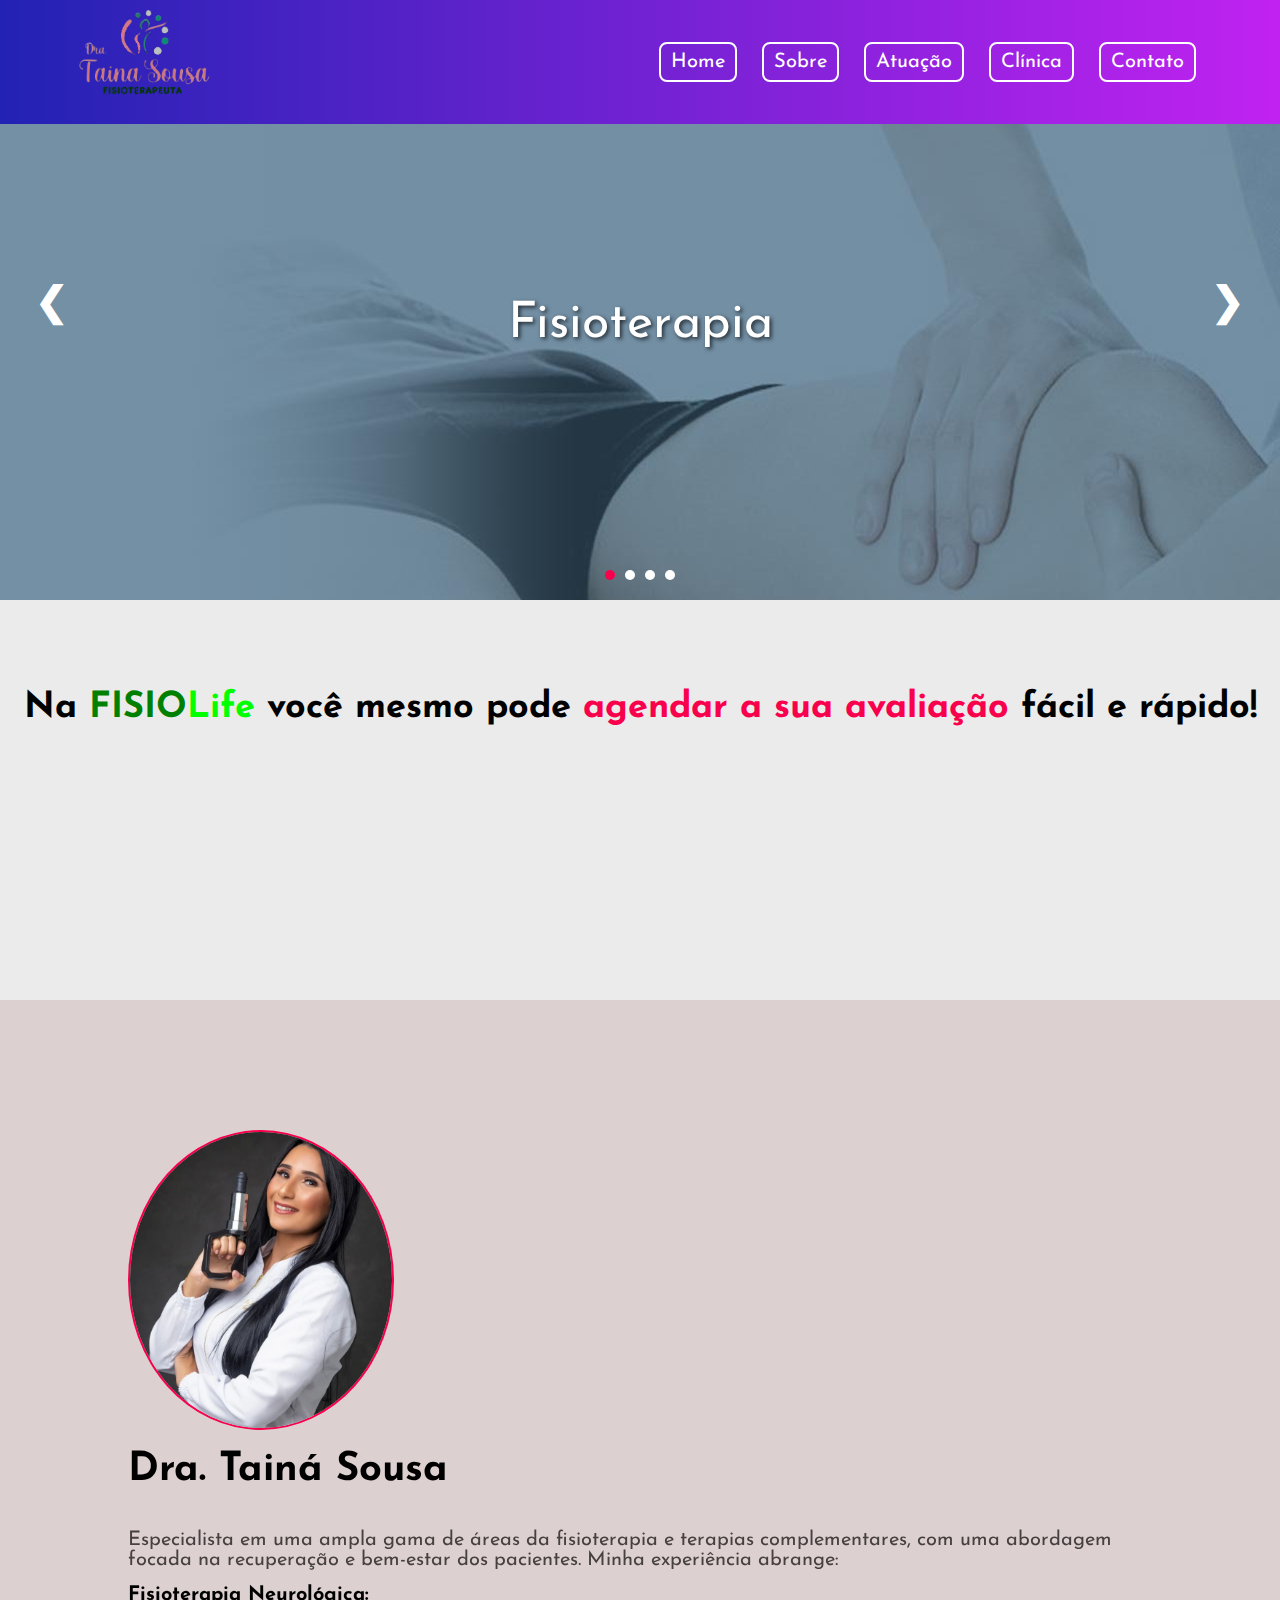
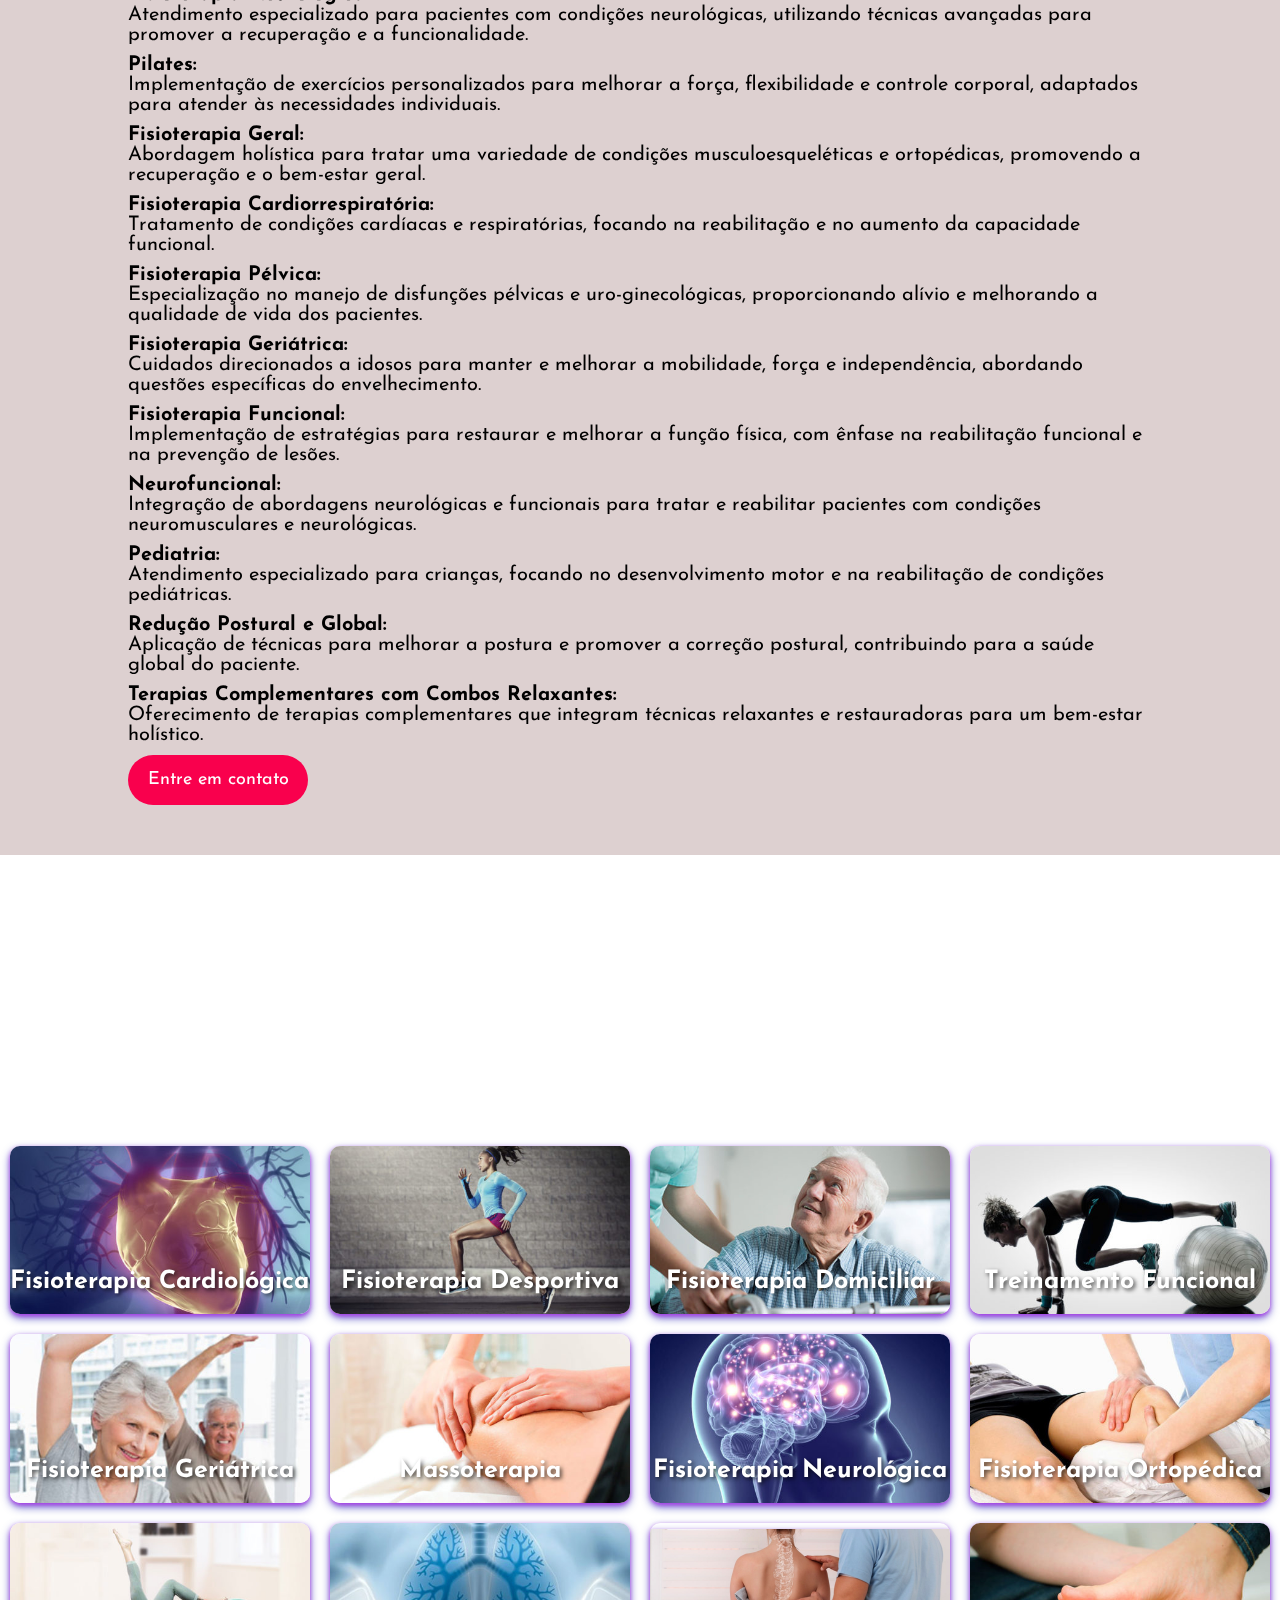
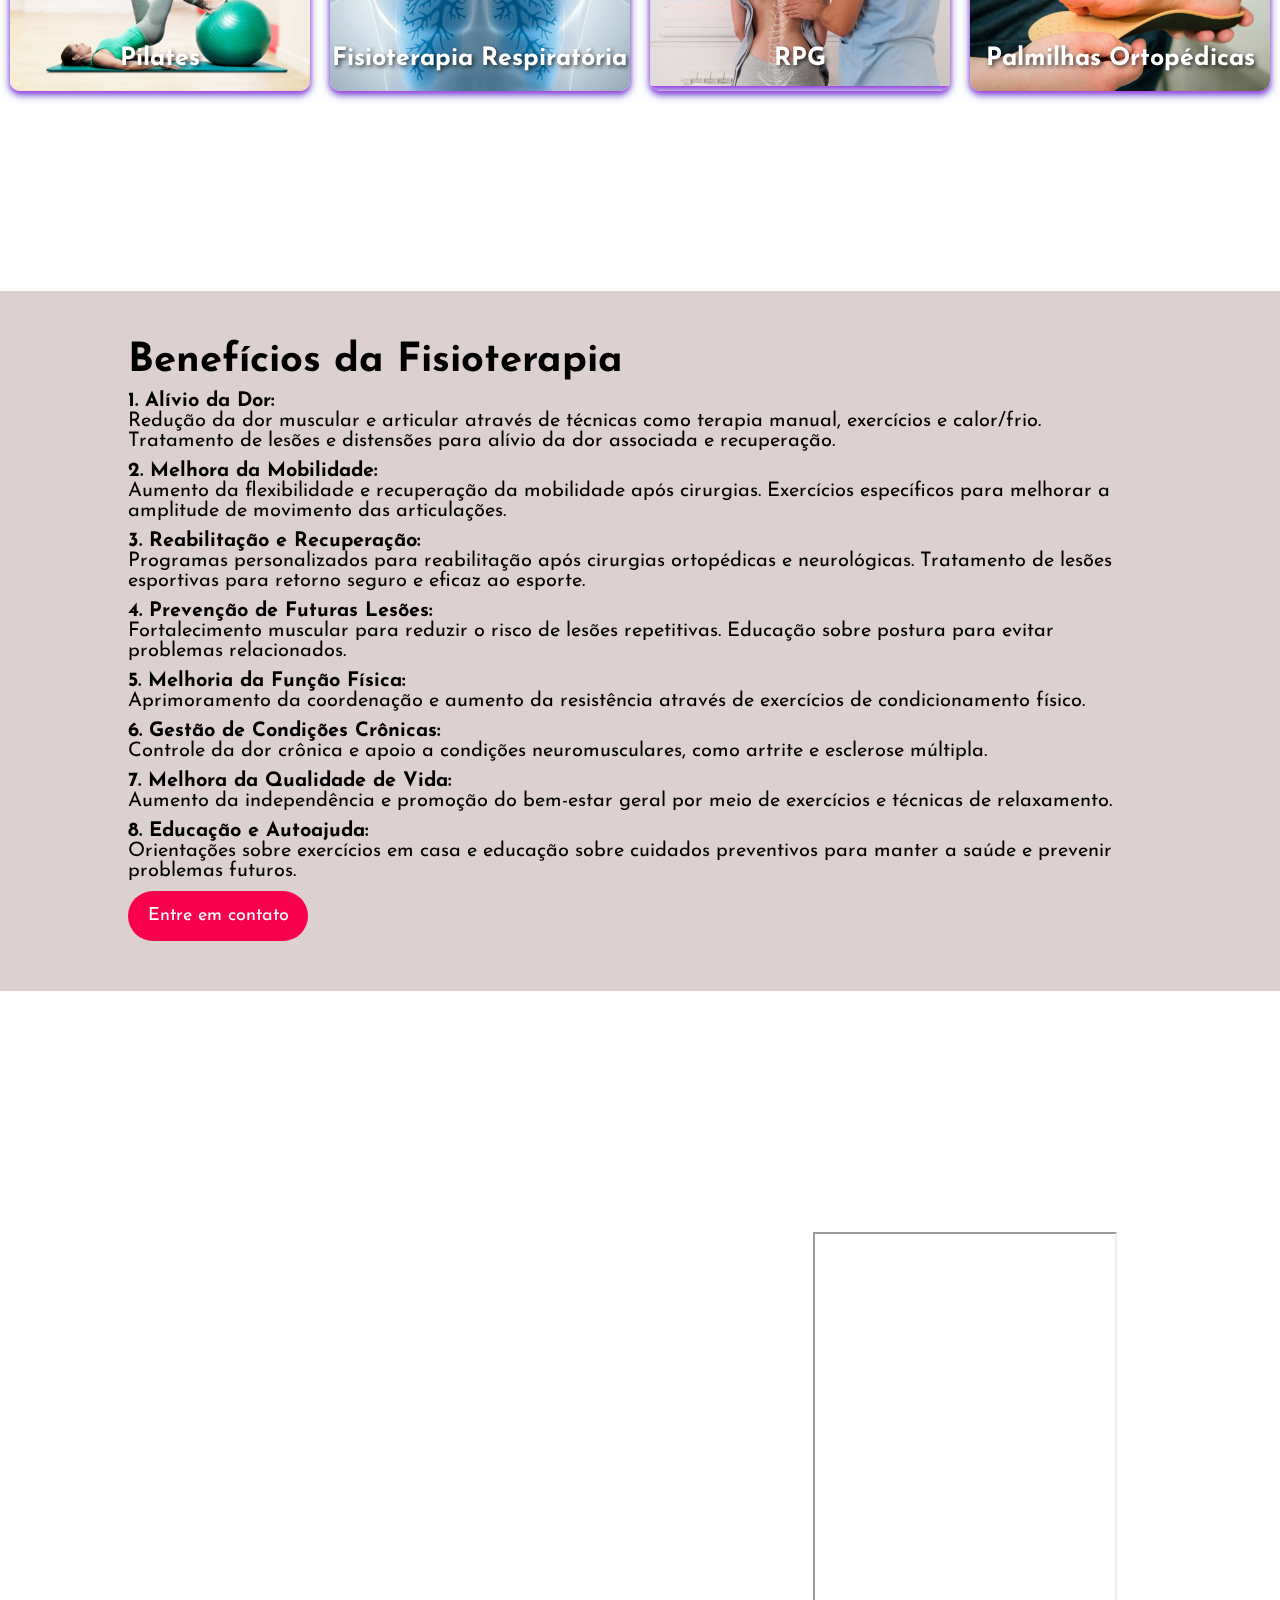
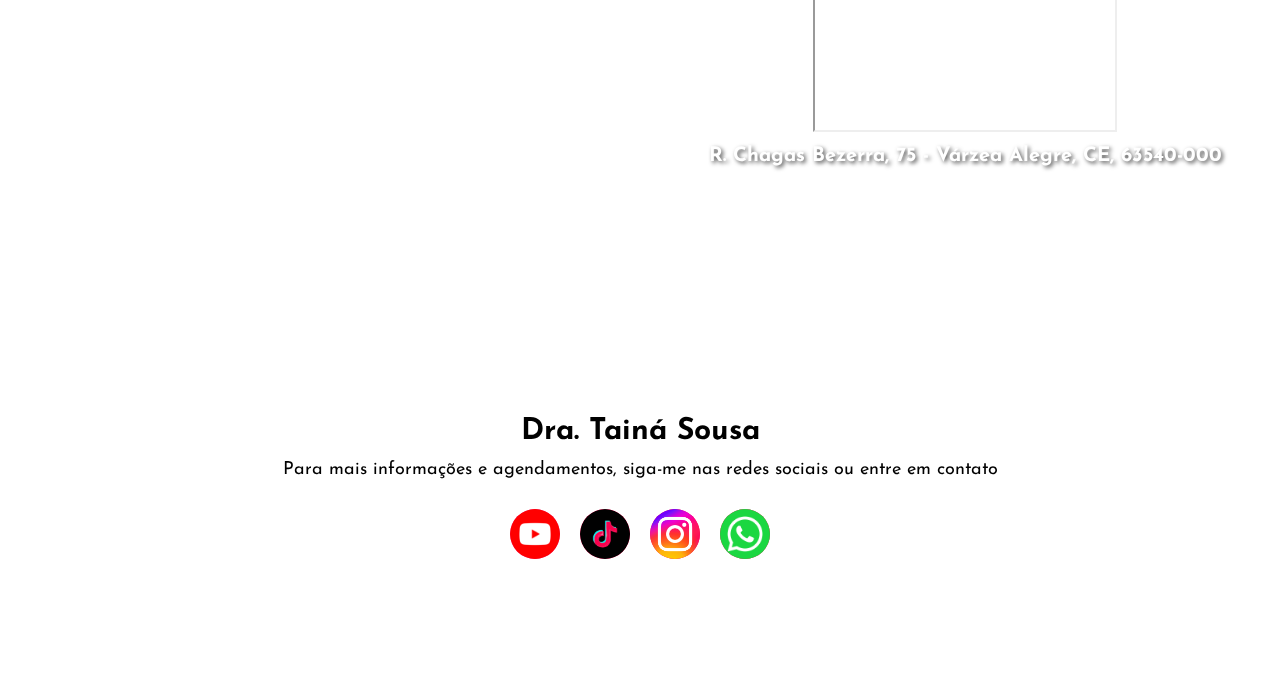
==== index.html @ dc7dc629 "dafefgafga" ====
<!DOCTYPE html>
<html lang="pt-br">
  <head>
    <meta charset="UTF-8" />
    <meta http-equiv="X-UA-Compatible" content="IE=edge" />
    <meta name="viewport" content="width=device-width, initial-scale=1.0" />
    <link rel="stylesheet" href="./styles.css" />
    <link rel="preconnect" href="https://fonts.googleapis.com" />
    <link rel="preconnect" href="https://fonts.gstatic.com" crossorigin />
    <link
      href="https://fonts.googleapis.com/css2?family=Josefin+Sans:ital,wght@0,200;1,200&display=swap"
      rel="stylesheet"
    />
    <link rel="preconnect" href="https://fonts.googleapis.com" />
    <link rel="preconnect" href="https://fonts.gstatic.com" crossorigin />
    <link
      href="https://fonts.googleapis.com/css2?family=Josefin+Sans:ital,wght@0,500;1,500&display=swap"
      rel="stylesheet"
    />
    <title>Dra. Tainá Sousa</title>
  </head>

  <body>
    <div class="caixa-principal" id="home">
      <!-- Menu Lateral -->
      <div class="side-menu" id="side-menu">
        <div class="logo" href="#home">
          <img
            src="./img/Fisioterapia/logo.png"
            alt="Logo foto"
            class="logo-foto"
          />
        </div>

        <a href="#home">Home</a>
        <a href="#sobre">Sobre</a>
        <a href="#projetos">Atuação</a>
        <a href="#clinica">Clínica</a>
        <a href="#fale-comigo">Contato</a>
      </div>
      <span class="openbtn" onclick="toggleMenu()">☰</span>

      <nav>
        <div class="logo" href="#home">
          <img
            src="./img/Fisioterapia/logo.png"
            alt="Logo foto"
            class="logo-foto"
          />
        </div>

        <ul>
          <li><a class="link-menu" href="#home">Home</a></li>
          <li><a class="link-menu" href="#sobre">Sobre</a></li>
          <li><a class="link-menu" href="#projetos">Atuação</a></li>
          <li><a class="link-menu" href="#clinica">Clínica</a></li>
          <li><a class="link-menu" href="#fale-comigo">Contato</a></li>
        </ul>
      </nav>

      <div class="meu-nome">
        <div class="slider">
          <div class="slide">
            <img
              src="./img/Fisioterapia/scrow/fisioterapia.png"
              alt="Minha foto 1"
              class="slide-img"
            />
            <div class="slider-text">Fisioterapia</div>
            <div class="prev" onclick="plusSlides(-1)">&#10094;</div>
            <div class="next" onclick="plusSlides(1)">&#10095;</div>
          </div>
          <div class="slide">
            <img
              src="./img/Fisioterapia/scrow/funciona.png"
              alt="Minha foto 2"
              class="slide-img"
            />
            <div class="slider-text">Treinamento Funcional</div>
            <div class="prev" onclick="plusSlides(-1)">&#10094;</div>
            <div class="next" onclick="plusSlides(1)">&#10095;</div>
          </div>
          <div class="slide">
            <img
              src="./img/Fisioterapia/scrow/pilates-2.png"
              alt="Minha foto 3"
              class="slide-img"
            />
            <div class="slider-text">Pilates</div>
            <div class="prev" onclick="plusSlides(-1)">&#10094;</div>
            <div class="next" onclick="plusSlides(1)">&#10095;</div>
          </div>
          <div class="slide">
            <img
              src="./img/Fisioterapia/scrow/Postural.png"
              alt="Minha foto 4"
              class="slide-img"
            />
            <div class="slider-text">Reeducação Postural Global - RPG</div>
            <div class="prev" onclick="plusSlides(-1)">&#10094;</div>
            <div class="next" onclick="plusSlides(1)">&#10095;</div>
          </div>
        </div>

        <!-- Optional: Add navigation dots -->
        <div class="nav-dots">
          <span class="dot"></span>
          <span class="dot"></span>
          <span class="dot"></span>
          <span class="dot"></span>
        </div>
      </div>
      <div class="agendar">
        <h2>
          Na <span class="fisiolife">FISIO</span
          ><span class="fisiolife-live">Life</span> você mesmo pode
          <a href="#fale-comigo">agendar a sua avaliação</a>
          fácil e rápido!
        </h2>
      </div>
    </div>

    <section id="sobre">
      <img src="./img/perfil.png" alt="Minha foto" />
      <div>
        <h2>Dra. Tainá Sousa</h2>
        <p>
          Especialista em uma ampla gama de áreas da fisioterapia e terapias
          complementares, com uma abordagem focada na recuperação e bem-estar
          dos pacientes. Minha experiência abrange:
        </p>
        <ul>
          <li>
            <strong>Fisioterapia Neurológica:</strong> Atendimento especializado
            para pacientes com condições neurológicas, utilizando técnicas
            avançadas para promover a recuperação e a funcionalidade.
          </li>
          <li>
            <strong>Pilates:</strong> Implementação de exercícios personalizados
            para melhorar a força, flexibilidade e controle corporal, adaptados
            para atender às necessidades individuais.
          </li>
          <li>
            <strong>Fisioterapia Geral:</strong> Abordagem holística para tratar
            uma variedade de condições musculoesqueléticas e ortopédicas,
            promovendo a recuperação e o bem-estar geral.
          </li>
          <li>
            <strong>Fisioterapia Cardiorrespiratória:</strong> Tratamento de
            condições cardíacas e respiratórias, focando na reabilitação e no
            aumento da capacidade funcional.
          </li>
          <li>
            <strong>Fisioterapia Pélvica:</strong> Especialização no manejo de
            disfunções pélvicas e uro-ginecológicas, proporcionando alívio e
            melhorando a qualidade de vida dos pacientes.
          </li>
          <li>
            <strong>Fisioterapia Geriátrica:</strong> Cuidados direcionados a
            idosos para manter e melhorar a mobilidade, força e independência,
            abordando questões específicas do envelhecimento.
          </li>
          <li>
            <strong>Fisioterapia Funcional:</strong> Implementação de
            estratégias para restaurar e melhorar a função física, com ênfase na
            reabilitação funcional e na prevenção de lesões.
          </li>
          <li>
            <strong>Neurofuncional:</strong> Integração de abordagens
            neurológicas e funcionais para tratar e reabilitar pacientes com
            condições neuromusculares e neurológicas.
          </li>
          <li>
            <strong>Pediatria:</strong> Atendimento especializado para crianças,
            focando no desenvolvimento motor e na reabilitação de condições
            pediátricas.
          </li>
          <li>
            <strong>Redução Postural e Global:</strong> Aplicação de técnicas
            para melhorar a postura e promover a correção postural, contribuindo
            para a saúde global do paciente.
          </li>
          <li>
            <strong>Terapias Complementares com Combos Relaxantes:</strong>
            Oferecimento de terapias complementares que integram técnicas
            relaxantes e restauradoras para um bem-estar holístico.
          </li>
        </ul>
        <a href="https://www.linkedin.com/in/francilino-neto" target="_blank">
          <button>Entre em contato</button>
        </a>
      </div>
    </section>

    <div class="projetos" id="projetos">
      <div class="fundo">
        <img src="./img/Fisioterapia/capa-pilates.png" alt="caps" />
      </div>
      <h2>ÁREAS DE ATUAÇÃO</h2>

      <div class="cards-projetos">
        <div class="cards">
          <a href="./public/projeto1/index.html"
            ><h5>Fisioterapia Cardiológica</h5></a
          >
          <a href="./public/projeto1/index.html"
            ><img src="./img/Fisioterapia/1.png" alt="Projeto Bac Bo"
          /></a>
        </div>
        <div class="cards">
          <a href="./public/projeto2/index.html"
            ><h5>Fisioterapia Desportiva</h5></a
          >
          <a href="./public/projeto2/index.html"
            ><img src="./img/Fisioterapia/2.png" alt="Projeto Bac Bo"
          /></a>
        </div>
        <div class="cards">
          <a href="./public/projeto3/index.html"
            ><h5>Fisioterapia Domiciliar</h5>
            <img src="./img/Fisioterapia/3.png" alt="Projeto Bac Bo"
          /></a>
        </div>
        <div class="cards">
          <a href="./public/projeto4/index.html"
            ><h5>Treinamento Funcional</h5>
            <img src="./img/Fisioterapia/4.png" alt="Projeto Bac Bo"
          /></a>
        </div>
        <div class="cards">
          <a href="./public/projeto5/index.html"
            ><h5>Fisioterapia Geriátrica</h5>
            <img src="./img/Fisioterapia/5.png" alt="Projeto Bac Bo"
          /></a>
        </div>
        <div class="cards">
          <a href="./public/projeto6/index.html"
            ><h5>Massoterapia</h5>
            <img src="./img/Fisioterapia/6.png" alt="Projeto Bac Bo"
          /></a>
        </div>
        <div class="cards">
          <a href="./public/projeto7/index.html"
            ><h5>Fisioterapia Neurológica</h5>
            <img src="./img/Fisioterapia/7.png" alt="Projeto Bac Bo"
          /></a>
        </div>
        <div class="cards">
          <a href="./public/projeto8/index.html"
            ><h5>Fisioterapia Ortopédica</h5>
            <img src="./img/Fisioterapia/8.png" alt="Projeto Bac Bo"
          /></a>
        </div>
        <div class="cards">
          <a href="./public/projeto9/index.html"
            ><h5>Pilates</h5>
            <img src="./img/Fisioterapia/9.png" alt="Projeto Bac Bo"
          /></a>
        </div>
        <div class="cards">
          <a href="./public/projeto10/index.html"
            ><h5>Fisioterapia Respiratória</h5>
            <img src="./img/Fisioterapia/10.png" alt="Projeto Bac Bo"
          /></a>
        </div>
        <div class="cards">
          <a href="./public/projeto11/index.html"
            ><h5>RPG</h5>
            <img src="./img/Fisioterapia/11.png" alt="Projeto Bac Bo"
          /></a>
        </div>
        <div class="cards">
          <a href="./public/projeto12/index.html"
            ><h5>Palmilhas Ortopédicas</h5>
            <img src="./img/Fisioterapia/12.png" alt="Projeto Bac Bo"
          /></a>
        </div>
      </div>
      <div class="cards-projetos"></div>
    </div>

    <section id="sobre">
      <div>
        <h2>Benefícios da Fisioterapia</h2>
        <ul>
          <li>
            <strong>1. Alívio da Dor:</strong> Redução da dor muscular e
            articular através de técnicas como terapia manual, exercícios e
            calor/frio. Tratamento de lesões e distensões para alívio da dor
            associada e recuperação.
          </li>
          <li>
            <strong>2. Melhora da Mobilidade:</strong> Aumento da flexibilidade
            e recuperação da mobilidade após cirurgias. Exercícios específicos
            para melhorar a amplitude de movimento das articulações.
          </li>
          <li>
            <strong>3. Reabilitação e Recuperação:</strong> Programas
            personalizados para reabilitação após cirurgias ortopédicas e
            neurológicas. Tratamento de lesões esportivas para retorno seguro e
            eficaz ao esporte.
          </li>
          <li>
            <strong>4. Prevenção de Futuras Lesões:</strong> Fortalecimento
            muscular para reduzir o risco de lesões repetitivas. Educação sobre
            postura para evitar problemas relacionados.
          </li>
          <li>
            <strong>5. Melhoria da Função Física:</strong> Aprimoramento da
            coordenação e aumento da resistência através de exercícios de
            condicionamento físico.
          </li>
          <li>
            <strong>6. Gestão de Condições Crônicas:</strong> Controle da dor
            crônica e apoio a condições neuromusculares, como artrite e
            esclerose múltipla.
          </li>
          <li>
            <strong>7. Melhora da Qualidade de Vida:</strong> Aumento da
            independência e promoção do bem-estar geral por meio de exercícios e
            técnicas de relaxamento.
          </li>
          <li>
            <strong>8. Educação e Autoajuda:</strong> Orientações sobre
            exercícios em casa e educação sobre cuidados preventivos para manter
            a saúde e prevenir problemas futuros.
          </li>
        </ul>
        <a
          href="https://api.whatsapp.com/send/?phone=%2B558897015525&text&type=phone_number&app_absent=0"
          target="_blank"
        >
          <button>Entre em contato</button>
        </a>
      </div>
    </section>

    <div class="projetos" id="clinica">
      <div class="fundo">
        <img src="./img/Fisioterapia/capa-pilates.png" alt="caps" />
      </div>
      <h2>CONHEÇA NOSSA CLÍNICA</h2>

      <div class="video-clinica">
        <!-- Aqui está o código para incorporar o vídeo do YouTube -->
        <div class="video">
          <iframe
            src="https://www.youtube.com/embed/IU50Let_0aQ"
            title="Vídeo do YouTube"
            allow="accelerometer; autoplay; clipboard-write; encrypted-media; gyroscope; picture-in-picture"
            allowfullscreen
          ></iframe>
        </div>

        <!-- Aqui está o código para incorporar o MapBox -->
        <div class="map">
          <iframe
            src="https://www.google.com/maps/embed?pb=!1m18!1m12!1m3!1d3961.820586284855!2d-39.29602032409478!3d-6.791673566424104!2m3!1f0!2f0!3f0!3m2!1i1024!2i768!4f13.1!3m3!1m2!1s0x7a3b49dc5597b9f%3A0x62aee1d06b13b2bb!2sR.%20Chagas%20Bezerra%2C%2075%20-%20V%C3%A1rzea%20Alegre%2C%20CE%2C%2063540-000!5e0!3m2!1spt-BR!2sbr!4v1723305039565!5m2!1spt-BR!2sbr"
            allowfullscreen=""
            loading="lazy"
            referrerpolicy="no-referrer-when-downgrade"
          ></iframe>
          <a href="https://maps.app.goo.gl/seSGHQyEJdbw6qQJ6" target="_blank">
            <h2>R. Chagas Bezerra, 75 - Várzea Alegre, CE, 63540-000</h2>
          </a>
        </div>
      </div>
    </div>

    <footer id="fale-comigo">
      <h5>Dra. Tainá Sousa</h5>
      <p>
        Para mais informações e agendamentos, siga-me nas redes sociais ou entre
        em contato
      </p>

      <div class="social">
        <a href="https://www.youtube.com/@Dra.Tain%C3%A1Sousa" target="_blank"
          ><img src="./img/you.png" alt="LinkedIn"
        /></a>
        <a href="" target="_blank"
          ><img src="./img/tick.png" alt="Telegram"
        /></a>
        <a href="https://www.instagram.com/dra_tai_sousa_costa" target="_blank"
          ><img src="./img/insta.png" alt="GitHub"
        /></a>
        <a
          href="https://api.whatsapp.com/send/?phone=%2B558897015525&text&type=phone_number&app_absent=0"
          target="_blank"
          ><img src="./img/wha.png" alt="WhatsApp"
        /></a>
      </div>
    </footer>
    <script>
      let slideIndex = 0;
      const slideInterval = 3000;

      function showSlides() {
        let slides = document.querySelectorAll(".slide");
        let dots = document.querySelectorAll(".dot");

        slides.forEach((slide, index) => {
          slide.classList.remove("active");
          if (index === slideIndex) {
            slide.classList.add("active");
          }
        });

        dots.forEach((dot, index) => {
          dot.className = dot.className.replace(" active", "");
          if (index === slideIndex) {
            dot.className += " active";
          }
        });
      }

      function plusSlides(n) {
        slideIndex += n;
        if (slideIndex >= document.querySelectorAll(".slide").length) {
          slideIndex = 0;
        }
        if (slideIndex < 0) {
          slideIndex = document.querySelectorAll(".slide").length - 1;
        }
        showSlides();
      }

      function currentSlide(n) {
        slideIndex = n;
        showSlides();
      }

      function startSlideShow() {
        showSlides();
        setInterval(() => {
          slideIndex++;
          if (slideIndex >= document.querySelectorAll(".slide").length) {
            slideIndex = 0;
          }
          showSlides();
        }, slideInterval);
      }

      document.addEventListener("DOMContentLoaded", () => {
        startSlideShow();

        document
          .querySelector(".prev")
          .addEventListener("click", () => plusSlides(-1));
        document
          .querySelector(".next")
          .addEventListener("click", () => plusSlides(1));

        const dots = document.querySelectorAll(".dot");
        dots.forEach((dot, index) => {
          dot.addEventListener("click", () => currentSlide(index));
        });
      });
      document.addEventListener("DOMContentLoaded", () => {
        const links = document.querySelectorAll("nav .link-menu");

        links.forEach((link) => {
          link.addEventListener("click", () => {
            links.forEach((l) => l.classList.remove("active"));

            link.classList.add("active");
          });
        });
      });
      function toggleMenu() {
        const sideMenu = document.getElementById("side-menu");
        const menuButton = document.querySelector(".openbtn");

        // Toggle menu visibility by adding/removing the 'hidden' class
        if (sideMenu.classList.contains("hidden")) {
          sideMenu.classList.remove("hidden");
          menuButton.textContent = "✖"; // Update button text to "close"
        } else {
          sideMenu.classList.add("hidden");
          menuButton.textContent = "☰"; // Update button text to "menu"
        }
      }

      function closeMenu() {
        const sideMenu = document.getElementById("side-menu");
        const menuButton = document.querySelector(".openbtn");

        if (!sideMenu.classList.contains("hidden")) {
          sideMenu.classList.add("hidden");
          menuButton.textContent = "☰"; // Update button text to "menu"
        }
      }

      document.addEventListener("DOMContentLoaded", () => {
        // Adiciona o ouvinte de clique para os links do menu lateral
        const menuLinks = document.querySelectorAll(".menu-link");
        menuLinks.forEach((link) => {
          link.addEventListener("click", () => {
            closeMenu();
          });
        });

        const menuLinks1 = document.querySelectorAll(".side-menu");
        menuLinks1.forEach((link) => {
          link.addEventListener("click", () => {
            closeMenu();
          });
        });

        // Adiciona ouvintes de clique para outros elementos (se necessário)
        document
          .querySelector(".prev")
          .addEventListener("click", () => plusSlides(-1));
        document
          .querySelector(".next")
          .addEventListener("click", () => plusSlides(1));

        const dots = document.querySelectorAll(".dot");
        dots.forEach((dot, index) => {
          dot.addEventListener("click", () => currentSlide(index));
        });
        // Fecha o menu se clicar fora do menu lateral
        document.addEventListener("click", (event) => {
          const sideMenu = document.getElementById("side-menu");
          const menuButton = document.querySelector(".openbtn");

          if (
            !sideMenu.contains(event.target) &&
            !menuButton.contains(event.target) &&
            !sideMenu.classList.contains("hidden")
          ) {
            closeMenu();
          }
        });
      });
    </script>
  </body>
</html>
---- styles.css ----
* {
  margin: 0;
  padding: 0;
  box-sizing: border-box;
  font-family: "Josefin Sans", sans-serif;
}

.caixa-principal {
  height: 100vh;
  width: 100%;
  background-size: 30%;
  background-position: right 100px bottom 100px;
  background-repeat: no-repeat;
  background-color: #ebebeb;
  z-index: 1;
}

/* Estilo do Menu Lateral */
.side-menu {
  height: 100%;
  width: 250px; /* Largura do menu lateral */
  position: fixed;
  top: 0;
  left: -250px; /* Inicialmente escondido à esquerda */
  background-color: #333;
  overflow-x: hidden;
  transition: 0.3s; /* Transição suave */
  padding-top: 60px;
  z-index: 1000; /* Para garantir que o menu fique sobre outros elementos */
}

.side-menu a {
  padding: 8px 8px 8px 32px;
  text-decoration: none;
  font-size: 25px;
  color: #818181;
  display: block;
  transition: 0.3s;
}

.side-menu a:hover {
  color: #f1f1f1;
}

.side-menu .closebtn {
  position: absolute;
  top: 0;
  right: 25px;
  font-size: 36px;
  margin-left: 50px;
}

.openbtn {
  font-size: 20px;
  cursor: pointer;
  position: fixed;
  top: 10px;
  left: 10px;
  z-index: 1000;
  display: none; /* Oculto por padrão */
}

nav {
  position: fixed;
  display: flex;
  top: 0;
  left: 0;
  align-items: center;
  justify-content: space-between;
  width: 100%;
  background: linear-gradient(to right, #2222b4, #c122f1);
  padding: 0.01% 5%;
  z-index: 1000;
}

.logo img {
  height: 100px;
  margin-right: 20px;
  margin-bottom: 20px;
}

.minha-foto {
  display: none;
}

li {
  list-style: none;
  display: inline-block;
  font-size: 20px;
  margin-right: 20px;
  cursor: pointer;
}

.link-menu {
  text-decoration: none;
  color: #ffffff;
  border: 2px solid;
  padding: 3px 10px;
  border-radius: 8px;
  display: inline-block;
  line-height: 1.5;
  text-align: center;
}

li {
  display: inline;
  margin-right: 20px;
}

li:hover .link-menu,
.link-menu:hover {
  color: #00f929;
  border-color: #f9004d;
}

/* Contêiner principal */
.meu-nome {
  position: relative;
  width: 100%;
  max-width: 100%;
  overflow: hidden;
  height: 500px;
  display: flex;
  align-items: center;
  justify-content: center;
  margin-top: 100px;
}

/* Contêiner do slider */
.slider {
  position: relative;
  width: 100%;
  height: 100%;
  display: flex;
  transition: opacity 1s ease-in-out;
}

/* Slide individual */
.slide {
  position: absolute;
  width: 100%;
  height: 100%;
  opacity: 0;
  transition: opacity 1s ease-in-out;
  align-items: center;
  justify-content: center;
}

/* Slide ativo */
.slide.active {
  opacity: 1;
}

/* Texto sobreposto */
.slider-text {
  position: absolute;
  bottom: 50%;
  left: 50%;
  transform: translateX(-50%);
  color: white;
  font-size: 50px;
  text-shadow: 2px 2px 4px rgba(0, 0, 0, 0.7);
  z-index: 10;
  text-align: center;
}

/* Setas de navegação */
.prev,
.next {
  position: absolute;
  bottom: 50%;
  width: auto;
  padding: 25px;
  color: white;
  font-weight: bold;
  font-size: 40px;
  border-radius: 0 3px 3px 0;
  cursor: pointer;
  user-select: none;
  text-align: center;

  z-index: 3;
}

.prev {
  left: 10px;
}

.next {
  right: 10px;
}

/* Dots de navegação */
.nav-dots {
  position: absolute;
  bottom: 20px;
  left: 50%;
  transform: translateX(-50%);
  display: flex;
  gap: 10px;
}

.dot {
  background-color: #ffffff;
  border-radius: 50%;
  height: 10px;
  width: 10px;
  cursor: pointer;
  transition: background-color 0.3s ease;
}

.dot.active {
  background-color: #f9004d;
}

.agendar {
  text-align: center;
  margin-top: 10vh;
}

.agendar h2 {
  font-family: "Josefin Sans", sans-serif;
  font-weight: 700;
  color: #000000;
  font-size: 36px;
  margin: 0;
}

.agendar h2 span {
  display: inline;
}

.agendar h2 .fisiolife {
  color: #008000;
}

.agendar h2 .fisiolife-live {
  color: #00ff00;
}

.agendar h2 a {
  color: #f9004d;
  text-decoration: none;
  font-weight: bold;
}

.agendar h2 a:hover {
  text-decoration: underline;
}

section {
  display: flex;
  align-items: center;
  padding: 50px 10%;
  background-color: #ddd0d0;
  flex-wrap: wrap;
}

section img {
  height: 300px;
  border-radius: 50%;
  border: 2px solid #f9004d;
  margin-right: 40px;
  margin-bottom: 20px;
  margin-top: 80px;
}
section#sobre p {
  margin-bottom: 15px;
}

section#sobre ul {
  margin-bottom: 10px;
}

section#sobre ul li {
  margin-bottom: 10px;
}
section#sobre ul li strong {
  display: block;
  margin-top: 10px;
  font-weight: bold;
}

section div h2 {
  color: #000000;
  font-size: 40px;
}

section div p {
  color: #474041;
  font-size: 20px;
  margin-top: 40px;
  margin-bottom: 60px;
}

section div button {
  color: #ffffff;
  background-color: #f9004d;
  height: 50px;
  width: 180px;
  font-size: 18px;
  border: none;
  border-radius: 26px;
}

section div button:hover {
  color: #000;
  border: 3px solid #f9004d;
  transition: 0.5s;
}

/*********************************/
.projetos {
  padding-top: 50px;
  padding-bottom: 100px;
  position: relative;
  text-align: center; /* Centraliza o texto e os elementos dentro da seção projetos */
}

.fundo {
  position: fixed;
  top: 0;
  left: 0;
  width: 100%;
  height: 100%;
  z-index: -1;
}

.fundo img {
  width: 100%;
  height: 100%;
  object-fit: cover;
}

.projetos h2 {
  font-size: 50px;
  color: #ffffff;
  margin-bottom: 50px;
  margin-top: 90px;
}

/* Estilo para o contêiner dos cartões */
.cards-projetos {
  display: grid;
  grid-template-columns: repeat(4, 1fr);
  gap: 20px 1px;
  justify-items: center;
  margin-top: 100px;
}

/* Estilo para cada cartão */
.cards {
  width: 100%;
  max-width: 300px;

  position: relative;
  border-radius: 10px;
  overflow: hidden;
  display: flex;
  align-items: center;
  justify-content: center;
  box-shadow: 0 2px 4px rgba(193, 34, 241, 0.7),
    0 4px 8px rgba(34, 34, 180, 0.7);
  background-color: #fff;
}

/* Contêiner da imagem dentro do cartão */
.cards a img {
  width: 100%;
  height: 100%;
  object-fit: contain; /* Ajusta a imagem para se ajustar dentro do contêiner */
  display: block;
  box-shadow: 0 2px 4px rgba(193, 34, 241, 0.7),
    0 4px 8px rgba(34, 34, 180, 0.7);
}

/* Estilo para o texto sobre a imagem */
.cards h5 {
  position: absolute;
  width: 100%;
  bottom: 20px;
  left: 50%;
  transform: translateX(-50%);
  color: #ffffff;
  font-size: 25px;
  margin: 0;
  text-shadow: 2px 2px 4px rgba(0, 0, 0, 0.7);
  align-items: center;
  justify-content: center;
  z-index: 1;
}
/************************************* */

.video-clinica {
  display: flex;
  gap: 20px; /* Espaçamento entre o vídeo e o mapa */
  align-items: flex-start; /* Alinha o vídeo e o mapa no topo */
}
.video iframe {
  width: 90%; /* Faz o iframe ocupar toda a largura do contêiner */
  height: 500px; /* Faz o iframe ocupar toda a altura do contêiner */
  border: 0; /* Remove a borda do iframe */
}
.video,
.map {
  flex: 1; /* Faz o vídeo e o mapa ocuparem a mesma largura */
}
.map h2 {
  margin-top: 10px;
  font-size: 20px;
  text-shadow: 2px 2px 4px rgba(0, 0, 0, 0.7);
}
.map a {
  text-decoration: none; /* Remove o sublinhado do link */
  color: #000; /* Define a cor padrão do texto do link */
  display: block; /* Garante que o link ocupe a largura do elemento pai */
  transition: color 0.3s; /* Adiciona uma transição suave na cor */
}

.map a:hover {
  color: #007bff; /* Cor do texto quando o mouse passa sobre o link */
}

iframe {
  max-width: 100%; /* Garante que o iframe não exceda a largura do contêiner */
  height: 500px; /* Ajusta a altura do iframe para manter a proporção */
}

/************************************* */
footer {
  background-color: #ffffff;
  padding-top: 100px;
  padding-bottom: 120px;
  display: flex;
  flex-direction: column;
  align-items: center;
  justify-content: center;
}

footer h5 {
  color: #000;
  font-size: 30px;
}

footer p {
  color: #000;
  font-size: 18px;
  margin-top: 14px;
  margin-bottom: 30px;
}

.social {
  display: flex;
  gap: 20px;
}

.social img {
  height: 50px;
  border-radius: 50%;
}

.social a {
  background-color: #f9004d;
  padding: 15px;
  display: flex;
  border-radius: 50%;
  align-items: center;
  justify-content: center;
  height: 50px;
  width: 50px;
  cursor: pointer;
}

.social a:hover {
  transform: scale(1.3);
  transition: 0.5s;
}

/*********************************/
/*********************************/
/*********************************/
/* Media queries para ajustar o layout em diferentes tamanhos de tela */
@media (max-width: 1200px) {
  .cards-projetos {
    grid-template-columns: repeat(3, 1fr);
  }
  .agendar {
    margin-top: 5vh; /* Ajuste a margem superior em telas menores */
  }
}

@media (max-width: 900px) {
  .cards-projetos {
    grid-template-columns: repeat(2, 1fr);
  }
  .agendar {
    margin-top: 5vh; /* Ajuste a margem superior em telas menores */
  }
}

@media (max-width: 600px) {
  nav {
    position: fixed;
    display: flex;
    top: 0;
    left: 0;
    align-items: center;
    justify-content: space-between;
    width: 100%;
    background: linear-gradient(to right, #2222b4, #c122f1);
    padding: 0.01% 2%;
    z-index: 1000;
  }
  .logo img {
    height: 50px;
    margin-top: 20px;
  }

  .minha-foto {
    display: none;
  }

  li {
    list-style: none;
    display: inline-block;
    font-size: 12px;
    margin-right: 1px;
    cursor: pointer;
  }

  .link-menu {
    text-decoration: none;
    color: #ffffff;
    border: 2px solid;
    padding: 1px 1px;
    border-radius: 4px;
    display: inline-block;
    line-height: 1.5;
    text-align: center;
  }

  li:hover .link-menu,
  .link-menu:hover {
    color: #00f929;
    border-color: #f9004d;
  }

  /* Contêiner principal */
  .meu-nome {
    position: relative;
    width: 100%;
    max-width: 100%;
    overflow: hidden;
    height: 300px;
    display: flex;
    align-items: center;
    justify-content: center;
    margin-top: 10%;
  }

  /* Contêiner do slider */
  .slider {
    position: relative;
    width: 100%;
    height: 100%;
    display: flex;
    transition: opacity 1s ease-in-out;
  }

  /* Slide individual */
  .slide {
    position: absolute;
    width: 100%;
    height: 100%;
    opacity: 0;
    transition: opacity 1s ease-in-out;
    align-items: center;
    justify-content: center;
    overflow: hidden; /* Garante que o conteúdo não exceda o slide */
  }

  /* Imagem dentro do slide */
  .slide img {
    width: 100%;
    height: 100%;
    object-fit: cover; /* Garante que a imagem cubra o slide sem distorção */
  }

  /* Slide ativo */
  .slide.active {
    opacity: 1;
  }

  /* Texto sobreposto */
  .slider-text {
    position: absolute;
    bottom: 50%;
    left: 50%;
    transform: translateX(-50%);
    color: white;
    font-size: 15px;
    text-shadow: 2px 2px 4px rgba(0, 0, 0, 0.7);
    z-index: 10;
    text-align: center;
  }

  /* Setas de navegação */
  .prev,
  .next {
    position: absolute;
    bottom: 50%;
    width: auto;
    padding: 5px;
    color: white;
    font-weight: bold;
    font-size: 15px;
    border-radius: 0 3px 3px 0;
    cursor: pointer;
    user-select: none;
    text-align: center;
    z-index: 3;
  }

  .prev {
    left: 10px;
  }

  .next {
    right: 10px;
  }

  /* Dots de navegação */
  .nav-dots {
    position: absolute;
    bottom: 20px;
    left: 50%;
    transform: translateX(-50%);
    display: flex;
    gap: 10px;
  }

  .dot {
    background-color: #ffffff;
    border-radius: 50%;
    height: 5px;
    width: 5px;
    cursor: pointer;
    transition: background-color 0.3s ease;
  }

  .dot.active {
    background-color: #f9004d;
  }

  .agendar {
    text-align: center;
    margin-top: 10vh;
  }

  .agendar h2 {
    font-family: "Josefin Sans", sans-serif;
    font-weight: 700;
    color: #000000;
    font-size: 15px;
    margin: 0;
  }

  .agendar h2 span {
    display: inline;
  }

  .agendar h2 .fisiolife {
    color: #008000;
  }

  .agendar h2 .fisiolife-live {
    color: #00ff00;
  }

  .agendar h2 a {
    color: #f9004d;
    text-decoration: none;
    font-weight: bold;
  }

  .agendar h2 a:hover {
    text-decoration: underline;
  }

  section {
    display: flex;
    align-items: center;
    padding: 50px 10%;
    background-color: #ddd0d0;
    flex-wrap: wrap;
  }

  section img {
    height: 100px;
    border-radius: 50%;
    border: 2px solid #f9004d;
    margin-right: 40px;
    margin-bottom: 20px;
    margin-top: 45px;
  }
  section#sobre p {
    margin-bottom: 5px;
  }

  section#sobre ul {
    margin-bottom: 5px;
  }

  section#sobre ul li {
    margin-bottom: 10px;
  }
  section#sobre ul li strong {
    display: block;
    margin-top: 10px;
    font-weight: bold;
  }

  section div h2 {
    color: #000000;
    font-size: 20px;
  }

  section div p {
    color: #474041;
    font-size: 15px;
    margin-top: 15px;
    margin-bottom: 80px;
  }

  section div button {
    color: #ffffff;
    background-color: #f9004d;
    height: 30px;
    width: 100px;
    font-size: 12px;
    border: none;
    border-radius: 5x;
  }

  section div button:hover {
    color: #000;
    border: 3px solid #f9004d;
    transition: 0.5s;
  }

  /*********************************/
  .projetos {
    padding-top: 50px;
    padding-bottom: 100px;
    position: relative;
    text-align: center; /* Centraliza o texto e os elementos dentro da seção projetos */
  }

  .fundo {
    position: fixed;
    top: 0;
    left: 0;
    width: 100%;
    height: 100%;
    z-index: -1;
  }

  .fundo img {
    width: 100%;
    height: 100%;
    object-fit: cover;
  }

  .projetos h2 {
    font-size: 20px;
    color: #ffffff;
    margin-bottom: 50px;
    margin-top: 60px;
  }

  /* Estilo para o contêiner dos cartões */
  .cards-projetos {
    display: grid;
    grid-template-columns: repeat(3, 1fr);
    gap: 15px 1px;
    justify-items: center;
    margin-top: 100px;
  }

  /* Estilo para cada cartão */
  .cards {
    width: 100%;
    max-width: 130px;
    position: relative;
    border-radius: 5px;
    overflow: hidden;
    display: flex;
    align-items: center;
    justify-content: center;
    box-shadow: 0 2px 4px rgba(193, 34, 241, 0.7),
      0 4px 8px rgba(34, 34, 180, 0.7);
    background-color: #fff;
  }

  /* Contêiner da imagem dentro do cartão */
  .cards .a img {
    width: 100%;
    height: 100%;
    object-fit: contain;
  }

  .cards .a {
    width: 100%;
    height: 100%;
    display: flex;
    align-items: center;
    justify-content: center;
    background: rgba(255, 255, 255, 0.8); /* Ajuste o fundo se necessário */
    border: 2px solid #f9004d;
    border-radius: 10px;
  }

  .cards .a:hover {
    transform: scale(1.05); /* Adiciona um efeito de zoom ao passar o mouse */
    transition: transform 0.3s ease;
  }

  .cards h4 {
    font-family: "Montserrat", sans-serif;
    color: #474041;
    font-size: 10px;
    position: absolute;
    bottom: 10px;
    left: 50%;
    transform: translateX(-50%);
    background: rgba(0, 0, 0, 0.5); /* Fundo preto semitransparente */
    color: #fff;
    padding: 5px 10px;
    border-radius: 5px;
  }
  .cards h5 {
    font-family: "Montserrat", sans-serif;
    color: #fff;
    font-size: 16px;
    text-shadow: 2px 2px 4px rgba(0, 0, 0, 0.7);
  }
  .cards p {
    font-family: "Montserrat", sans-serif;
    color: #474041;
    font-size: 16px;
  }
  /************************************* */

  .video-clinica {
    display: flex;
    gap: 20px; /* Espaçamento entre o vídeo e o mapa */
    align-items: center; /* Alinha o vídeo e o mapa no topo */
    flex-direction: column;
  }
  .video iframe {
    width: 100%; /* Faz o iframe ocupar toda a largura do contêiner */
    height: 200px; /* Faz o iframe ocupar toda a altura do contêiner */
    border: 0; /* Remove a borda do iframe */
  }
  .map iframe {
    width: 100%; /* Faz o iframe ocupar toda a largura do contêiner */
    height: 200px; /* Faz o iframe ocupar toda a altura do contêiner */
    border: 0; /* Remove a borda do iframe */
  }
  .video,
  .map {
    flex: 1; /* Faz o vídeo e o mapa ocuparem a mesma largura */
  }
  .map h2 {
    margin-top: 10px;
    font-size: 12px;
    text-shadow: 2px 2px 4px rgba(0, 0, 0, 0.7);
  }
  .map a {
    text-decoration: none; /* Remove o sublinhado do link */
    color: #000; /* Define a cor padrão do texto do link */
    display: block; /* Garante que o link ocupe a largura do elemento pai */
    transition: color 0.3s; /* Adiciona uma transição suave na cor */
  }

  .map a:hover {
    color: #007bff; /* Cor do texto quando o mouse passa sobre o link */
  }

  /************************************* */
  footer {
    background-color: #ffffff;
    padding-top: 70px;
    padding-bottom: 80px;
    display: flex;
    flex-direction: column;
    align-items: center;
    justify-content: center;
  }

  footer h5 {
    color: #000;
    font-size: 20px;
  }

  footer p {
    color: #000;
    font-size: 13px;
    margin-top: 14px;
    margin-bottom: 20px;
  }

  .social {
    display: flex;
    gap: 20px;
  }

  .social img {
    height: 50px;
    border-radius: 50%;
  }

  .social a {
    background-color: #f9004d;
    padding: 20px;
    border-radius: 50%;
    align-items: center;
    justify-content: center;
    height: 30px;
    width: 30px;
    cursor: pointer;
  }

  .social a:hover {
    transform: scale(1.3);
    transition: 0.5s;
  }
}

@media (max-width: 480px) {
  nav {
    position: fixed;
    display: none;
    top: 0;
    left: 0;
    align-items: center;
    justify-content: space-between;
    width: 100%;
    background: linear-gradient(to right, #2222b4, #c122f1);
    padding: 0.01% 2%;
    z-index: 1000;
  }

  /* Estilo do Menu Lateral */
  .side-menu {
    height: 100%;
    position: fixed;
    top: 0;
    right: -250px; /* Inicialmente escondido à esquerda */
    background-color: #333;
    width: 50%;
    background: linear-gradient(to right, #2222b4, #c122f1);
    overflow-x: hidden;
    padding-top: 60px;
    z-index: 1000; /* Para garantir que o menu fique sobre outros elementos */
    transition: right 0.5s;
  }
  .hidden {
    display: none;
  }

  .side-menu a {
    padding: 8px 8px 8px 32px;
    text-decoration: none;
    font-size: 20px;
    color: #fff;
    display: block;
    transition: color 0.3s;
  }
  .openbtn:hover {
    background: linear-gradient(to right, #2222b4, #c122f1);
    color: #fff; /* Cor do texto ao passar o mouse */
  }
  .side-menu a:hover {
    color: #f1f1f1;
  }

  .side-menu .closebtn {
    position: absolute;
    top: 0;
    right: 25px;
    font-size: 36px;
    margin-left: 50px;
  }

  .openbtn {
    font-size: 40px;
    cursor: pointer;
    position: fixed;
    top: 10px;
    left: 10px;
    z-index: 1000;
    display: none; /* Oculto por padrão */
    transition: color 0.3s;
    border-radius: 5px;
  }
  .openbtn {
    display: block; /* Mostra o botão para abrir o menu lateral em telas pequenas */
    background: linear-gradient(to right, #2222b4, #c122f1);
    color: #fff; /* Cor do texto ao passar o mouse */
  }

  .side-menu {
    left: 0; /* Mostra o menu lateral quando aberto */
  }
  .side-menu .logo {
    margin-left: 20px;
    text-align: center; /* Centraliza a imagem horizontalmente */
    margin-bottom: 20px; /* Espaçamento abaixo da imagem */
  }

  .side-menu .logo img {
    height: 80px; /* Ajuste a altura conforme necessário */
    margin-top: 10px;
  }

  .minha-foto {
    display: none;
  }

  li {
    list-style: none;
    display: inline-block;
    font-size: 12px;
    margin-right: 1px;
    cursor: pointer;
  }

  .link-menu {
    text-decoration: none;
    color: #ffffff;
    border: 2px solid;
    padding: 1px 1px;
    border-radius: 4px;
    display: none;
    line-height: 1.5;
    text-align: center;
  }

  li:hover .link-menu,
  .link-menu:hover {
    color: #00f929;
    border-color: #f9004d;
  }

  /* Contêiner principal */
  .meu-nome {
    position: relative;
    width: 100%;
    max-width: 100%;
    overflow: hidden;
    height: 300px;
    display: flex;
    align-items: center;
    justify-content: center;
    margin-top: 10%;
  }

  /* Contêiner do slider */
  .slider {
    position: relative;
    width: 100%;
    height: 100%;
    display: flex;
    transition: opacity 1s ease-in-out;
  }

  /* Slide individual */
  .slide {
    position: absolute;
    width: 100%;
    height: 100%;
    opacity: 0;
    transition: opacity 1s ease-in-out;
    align-items: center;
    justify-content: center;
    overflow: hidden; /* Garante que o conteúdo não exceda o slide */
  }

  /* Imagem dentro do slide */
  .slide img {
    width: 100%;
    height: 100%;
    object-fit: cover; /* Garante que a imagem cubra o slide sem distorção */
  }

  /* Slide ativo */
  .slide.active {
    opacity: 1;
  }

  /* Texto sobreposto */
  .slider-text {
    position: absolute;
    bottom: 50%;
    left: 50%;
    transform: translateX(-50%);
    color: white;
    font-size: 15px;
    text-shadow: 2px 2px 4px rgba(0, 0, 0, 0.7);
    z-index: 10;
    text-align: center;
  }

  /* Setas de navegação */
  .prev,
  .next {
    position: absolute;
    bottom: 50%;
    width: auto;
    padding: 5px;
    color: white;
    font-weight: bold;
    font-size: 15px;
    border-radius: 0 3px 3px 0;
    cursor: pointer;
    user-select: none;
    text-align: center;
    z-index: 3;
  }

  .prev {
    left: 10px;
  }

  .next {
    right: 10px;
  }

  /* Dots de navegação */
  .nav-dots {
    position: absolute;
    bottom: 20px;
    left: 50%;
    transform: translateX(-50%);
    display: flex;
    gap: 10px;
  }

  .dot {
    background-color: #ffffff;
    border-radius: 50%;
    height: 5px;
    width: 5px;
    cursor: pointer;
    transition: background-color 0.3s ease;
  }

  .dot.active {
    background-color: #f9004d;
  }

  .agendar {
    text-align: center;
    margin-top: 10vh;
  }

  .agendar h2 {
    font-family: "Josefin Sans", sans-serif;
    font-weight: 700;
    color: #000000;
    font-size: 12px;
    margin: 0;
  }

  .agendar h2 span {
    display: inline;
  }

  .agendar h2 .fisiolife {
    color: #008000;
  }

  .agendar h2 .fisiolife-live {
    color: #00ff00;
  }

  .agendar h2 a {
    color: #f9004d;
    text-decoration: none;
    font-weight: bold;
  }

  .agendar h2 a:hover {
    text-decoration: underline;
  }

  section {
    display: flex;
    align-items: center;
    padding: 50px 10%;
    background-color: #ddd0d0;
    flex-wrap: wrap;
  }

  section img {
    height: 150px;
    border-radius: 50%;
    border: 2px solid #f9004d;
    margin-right: 40px;
    margin-bottom: 10px;
    margin-top: 15px;
  }
  section#sobre p {
    margin-bottom: 5px;
  }

  section#sobre ul {
    margin-bottom: 5px;
  }

  section#sobre ul li {
    margin-bottom: 10px;
  }
  section#sobre ul li strong {
    display: block;
    margin-top: 10px;
    font-weight: bold;
  }

  section div h2 {
    color: #000000;
    font-size: 20px;
  }

  section div p {
    color: #474041;
    font-size: 15px;
    margin-top: 15px;
    margin-bottom: 80px;
  }

  section div button {
    color: #ffffff;
    background-color: #f9004d;
    height: 30px;
    width: 100px;
    font-size: 12px;
    border: none;
    border-radius: 5x;
  }

  section div button:hover {
    color: #000;
    border: 3px solid #f9004d;
    transition: 0.5s;
  }

  /*********************************/
  .projetos {
    padding-top: 20px;
    padding-bottom: 30px;
    position: relative;
    text-align: center; /* Centraliza o texto e os elementos dentro da seção projetos */
  }

  .fundo {
    position: fixed;
    top: 0;
    left: 0;
    width: 100%;
    height: 100%;
    z-index: -1;
  }

  .fundo img {
    width: 100%;
    height: 100%;
    object-fit: cover;
  }

  .projetos h2 {
    font-size: 20px;
    color: #ffffff;
    margin-bottom: 30px;
    margin-top: 30px;
  }

  /* Estilo para o contêiner dos cartões */
  .cards-projetos {
    display: grid;
    grid-template-columns: repeat(2, 1fr);
    gap: 10px 1px;
    justify-items: center;
    margin-top: 80px;
  }

  /* Estilo para cada cartão */
  .cards {
    width: 100%;
    max-width: 150px;
    position: relative;
    border-radius: 5px;
    overflow: hidden;
    display: flex;
    align-items: center;
    justify-content: center;
    box-shadow: 0 2px 4px rgba(193, 34, 241, 0.7),
      0 4px 8px rgba(34, 34, 180, 0.7);
    background-color: #fff;
  }

  /* Contêiner da imagem dentro do cartão */
  .cards .a img {
    width: 100%;
    height: 100%;
    object-fit: contain;
  }

  .cards .a {
    width: 100%;
    height: 100%;
    display: flex;
    align-items: center;
    justify-content: center;
    background: rgba(255, 255, 255, 0.8); /* Ajuste o fundo se necessário */
    border: 2px solid #f9004d;
    border-radius: 10px;
  }

  .cards .a:hover {
    transform: scale(1.05); /* Adiciona um efeito de zoom ao passar o mouse */
    transition: transform 0.3s ease;
  }

  .cards h4 {
    font-family: "Montserrat", sans-serif;
    color: #474041;
    font-size: 10px;
    position: absolute;
    bottom: 10px;
    left: 50%;
    transform: translateX(-50%);
    background: rgba(0, 0, 0, 0.5); /* Fundo preto semitransparente */
    color: #fff;
    padding: 5px 10px;
    border-radius: 5px;
  }
  .cards h5 {
    font-family: "Montserrat", sans-serif;
    color: #fff;
    font-size: 16px;
    text-shadow: 2px 2px 4px rgba(0, 0, 0, 0.7);
  }
  .cards p {
    font-family: "Montserrat", sans-serif;
    color: #474041;
    font-size: 16px;
  }
  /************************************* */

  .video-clinica {
    display: flex;
    gap: 20px; /* Espaçamento entre o vídeo e o mapa */
    align-items: center; /* Alinha o vídeo e o mapa no topo */
    flex-direction: column;
  }
  .video iframe {
    width: 100%; /* Faz o iframe ocupar toda a largura do contêiner */
    height: 200px; /* Faz o iframe ocupar toda a altura do contêiner */
    border: 0; /* Remove a borda do iframe */
  }
  .map iframe {
    width: 100%; /* Faz o iframe ocupar toda a largura do contêiner */
    height: 200px; /* Faz o iframe ocupar toda a altura do contêiner */
    border: 0; /* Remove a borda do iframe */
  }
  .video,
  .map {
    flex: 1; /* Faz o vídeo e o mapa ocuparem a mesma largura */
  }
  .map h2 {
    margin-top: 10px;
    font-size: 12px;
    text-shadow: 2px 2px 4px rgba(0, 0, 0, 0.7);
  }
  .map a {
    text-decoration: none; /* Remove o sublinhado do link */
    color: #000; /* Define a cor padrão do texto do link */
    display: block; /* Garante que o link ocupe a largura do elemento pai */
    transition: color 0.3s; /* Adiciona uma transição suave na cor */
  }

  .map a:hover {
    color: #007bff; /* Cor do texto quando o mouse passa sobre o link */
  }

  /************************************* */
  footer {
    background-color: #ffffff;
    padding-top: 70px;
    padding-bottom: 80px;
    display: flex;
    flex-direction: column;
    align-items: center;
    justify-content: center;
  }

  footer h5 {
    color: #000;
    font-size: 20px;
  }

  footer p {
    color: #000;
    font-size: 10px;
    margin-top: 14px;
    margin-bottom: 20px;
  }

  .social {
    display: flex;
    gap: 20px;
  }

  .social img {
    height: 50px;
    border-radius: 50%;
  }

  .social a {
    background-color: #f9004d;
    padding: 20px;
    border-radius: 50%;
    align-items: center;
    justify-content: center;
    height: 30px;
    width: 30px;
    cursor: pointer;
  }

  .social a:hover {
    transform: scale(1.3);
    transition: 0.5s;
  }
}

@media (max-width: 360px) {
  nav {
    display: none;
  }
  .caixa-principal {
    height: 80vh;
  }

  /* Estilo do Menu Lateral */
  .side-menu {
    height: 100%;
    position: fixed;
    top: 0;
    right: -250px; /* Inicialmente escondido à esquerda */
    background-color: #333;
    width: 50%;
    background: linear-gradient(to right, #2222b4, #c122f1);
    overflow-x: hidden;
    padding-top: 60px;
    z-index: 1000; /* Para garantir que o menu fique sobre outros elementos */
    transition: right 0.5s;
  }
  .hidden {
    display: none;
  }

  .side-menu a {
    padding: 8px 8px 8px 32px;
    text-decoration: none;
    font-size: 20px;
    color: #fff;
    display: block;
    transition: color 0.3s;
  }
  .openbtn:hover {
    background: linear-gradient(to right, #2222b4, #c122f1);
    color: #fff; /* Cor do texto ao passar o mouse */
  }
  .side-menu a:hover {
    color: #f1f1f1;
  }

  .side-menu .closebtn {
    position: absolute;
    top: 0;
    right: 25px;
    font-size: 36px;
    margin-left: 50px;
  }

  .openbtn {
    font-size: 35px;
    cursor: pointer;
    position: fixed;
    top: 10px;
    left: 10px;
    z-index: 1000;
    display: none; /* Oculto por padrão */
    transition: color 0.3s;
    border-radius: 5px;
  }
  .openbtn {
    display: block; /* Mostra o botão para abrir o menu lateral em telas pequenas */
    background: linear-gradient(to right, #2222b4, #c122f1);
    color: #fff; /* Cor do texto ao passar o mouse */
  }

  .side-menu {
    left: 0; /* Mostra o menu lateral quando aberto */
  }
  .side-menu .logo {
    margin-left: 20px;
    text-align: center; /* Centraliza a imagem horizontalmente */
    margin-bottom: 20px; /* Espaçamento abaixo da imagem */
  }

  .side-menu .logo img {
    height: 80px; /* Ajuste a altura conforme necessário */
    margin-top: 10px;
  }

  .minha-foto {
    display: none;
  }

  li {
    list-style: none;
    display: inline-block;
    font-size: 12px;
    margin-right: 1px;
    cursor: pointer;
  }

  .link-menu {
    text-decoration: none;
    color: #ffffff;
    border: 2px solid;
    padding: 1px 1px;
    border-radius: 4px;
    display: none;
    line-height: 1.5;
    text-align: center;
  }

  li:hover .link-menu,
  .link-menu:hover {
    color: #00f929;
    border-color: #f9004d;
  }

  /* Contêiner principal */
  .meu-nome {
    position: relative;
    width: 100%;
    max-width: 100%;
    overflow: hidden;
    height: 300px;
    display: flex;
    align-items: center;
    justify-content: center;
    margin-top: 10%;
  }

  /* Contêiner do slider */
  .slider {
    position: relative;
    width: 100%;
    height: 100%;
    display: flex;
    transition: opacity 1s ease-in-out;
  }

  /* Slide individual */
  .slide {
    position: absolute;
    width: 100%;
    height: 100%;
    opacity: 0;
    transition: opacity 1s ease-in-out;
    align-items: center;
    justify-content: center;
    overflow: hidden; /* Garante que o conteúdo não exceda o slide */
  }

  /* Imagem dentro do slide */
  .slide img {
    width: 100%;
    height: 100%;
    object-fit: cover; /* Garante que a imagem cubra o slide sem distorção */
  }

  /* Slide ativo */
  .slide.active {
    opacity: 1;
  }

  /* Texto sobreposto */
  .slider-text {
    position: absolute;
    bottom: 50%;
    left: 50%;
    transform: translateX(-50%);
    color: white;
    font-size: 15px;
    text-shadow: 2px 2px 4px rgba(0, 0, 0, 0.7);
    z-index: 10;
    text-align: center;
  }

  /* Setas de navegação */
  .prev,
  .next {
    position: absolute;
    bottom: 50%;
    width: auto;
    padding: 5px;
    color: white;
    font-weight: bold;
    font-size: 15px;
    border-radius: 0 3px 3px 0;
    cursor: pointer;
    user-select: none;
    text-align: center;
    z-index: 3;
  }

  .prev {
    left: 10px;
  }

  .next {
    right: 10px;
  }

  /* Dots de navegação */
  .nav-dots {
    position: absolute;
    bottom: 20px;
    left: 50%;
    transform: translateX(-50%);
    display: flex;
    gap: 10px;
  }

  .dot {
    background-color: #ffffff;
    border-radius: 50%;
    height: 5px;
    width: 5px;
    cursor: pointer;
    transition: background-color 0.3s ease;
  }

  .dot.active {
    background-color: #f9004d;
  }

  .agendar {
    text-align: center;
    margin-top: 10vh;
  }

  .agendar h2 {
    font-family: "Josefin Sans", sans-serif;
    font-weight: 700;
    color: #000000;
    font-size: 14px;
    margin: 20px;
  }

  .agendar h2 span {
    display: inline;
  }

  .agendar h2 .fisiolife {
    color: #008000;
  }

  .agendar h2 .fisiolife-live {
    color: #00ff00;
  }

  .agendar h2 a {
    color: #f9004d;
    text-decoration: none;
    font-weight: bold;
  }

  .agendar h2 a:hover {
    text-decoration: underline;
  }

  section {
    display: flex;
    align-items: center;
    padding: 50px 10%;
    background-color: #ddd0d0;
    flex-wrap: wrap;
  }

  section img {
    height: 150px;
    border-radius: 50%;
    border: 2px solid #f9004d;
    margin-right: 40px;
    margin-bottom: 10px;
    margin-top: 15px;
  }
  section#sobre p {
    margin-bottom: 5px;
  }

  section#sobre ul {
    margin-bottom: 5px;
  }

  section#sobre ul li {
    margin-bottom: 10px;
  }
  section#sobre ul li strong {
    display: block;
    margin-top: 10px;
    font-weight: bold;
  }

  section div h2 {
    color: #000000;
    font-size: 20px;
  }

  section div p {
    color: #474041;
    font-size: 15px;
    margin-top: 15px;
    margin-bottom: 80px;
  }

  section div button {
    color: #ffffff;
    background-color: #f9004d;
    height: 30px;
    width: 100px;
    font-size: 12px;
    border: none;
    border-radius: 5x;
  }

  section div button:hover {
    color: #000;
    border: 3px solid #f9004d;
    transition: 0.5s;
  }

  /*********************************/
  .projetos {
    padding-top: 20px;
    padding-bottom: 20px;
    position: relative;
    text-align: center; /* Centraliza o texto e os elementos dentro da seção projetos */
  }

  .fundo {
    position: fixed;
    top: 0;
    left: 0;
    width: 100%;
    height: 100%;
    z-index: -1;
  }

  .fundo img {
    width: 100%;
    height: 100%;
    object-fit: cover;
  }

  .projetos h2 {
    font-size: 20px;
    color: #ffffff;
    margin-bottom: 30px;
    margin-top: 40px;
  }

  /* Estilo para o contêiner dos cartões */
  .cards-projetos {
    display: grid;
    grid-template-columns: repeat(2, 1fr);
    gap: 10px 1px;
    justify-items: center;
    margin-top: 80px;
  }

  /* Estilo para cada cartão */
  .cards {
    width: 100%;
    max-width: 150px;
    position: relative;
    border-radius: 5px;
    overflow: hidden;
    display: flex;
    align-items: center;
    justify-content: center;
    box-shadow: 0 2px 4px rgba(193, 34, 241, 0.7),
      0 4px 8px rgba(34, 34, 180, 0.7);
    background-color: #fff;
  }

  /* Contêiner da imagem dentro do cartão */
  .cards .a img {
    width: 100%;
    height: 100%;
    object-fit: contain;
  }

  .cards .a {
    width: 100%;
    height: 100%;
    display: flex;
    align-items: center;
    justify-content: center;
    background: rgba(255, 255, 255, 0.8); /* Ajuste o fundo se necessário */
    border: 2px solid #f9004d;
    border-radius: 10px;
  }

  .cards .a:hover {
    transform: scale(1.05); /* Adiciona um efeito de zoom ao passar o mouse */
    transition: transform 0.3s ease;
  }

  .cards h4 {
    font-family: "Montserrat", sans-serif;
    color: #474041;
    font-size: 10px;
    position: absolute;
    bottom: 10px;
    left: 50%;
    transform: translateX(-50%);
    background: rgba(0, 0, 0, 0.5); /* Fundo preto semitransparente */
    color: #fff;
    padding: 5px 10px;
    border-radius: 5px;
  }
  .cards h5 {
    font-family: "Montserrat", sans-serif;
    color: #fff;
    font-size: 16px;
    text-shadow: 2px 2px 4px rgba(0, 0, 0, 0.7);
  }
  .cards p {
    font-family: "Montserrat", sans-serif;
    color: #474041;
    font-size: 16px;
  }
  /************************************* */

  .video-clinica {
    display: flex;
    gap: 20px; /* Espaçamento entre o vídeo e o mapa */
    align-items: center; /* Alinha o vídeo e o mapa no topo */
    flex-direction: column;
  }
  .video iframe {
    width: 100%; /* Faz o iframe ocupar toda a largura do contêiner */
    height: 200px; /* Faz o iframe ocupar toda a altura do contêiner */
    border: 0; /* Remove a borda do iframe */
  }
  .map iframe {
    width: 100%; /* Faz o iframe ocupar toda a largura do contêiner */
    height: 200px; /* Faz o iframe ocupar toda a altura do contêiner */
    border: 0; /* Remove a borda do iframe */
  }
  .video,
  .map {
    flex: 1; /* Faz o vídeo e o mapa ocuparem a mesma largura */
  }
  .map h2 {
    margin-top: 10px;
    font-size: 12px;
    text-shadow: 2px 2px 4px rgba(0, 0, 0, 0.7);
  }
  .map a {
    text-decoration: none; /* Remove o sublinhado do link */
    color: #000; /* Define a cor padrão do texto do link */
    display: block; /* Garante que o link ocupe a largura do elemento pai */
    transition: color 0.3s; /* Adiciona uma transição suave na cor */
  }

  .map a:hover {
    color: #007bff; /* Cor do texto quando o mouse passa sobre o link */
  }

  /************************************* */
  footer {
    background-color: #ffffff;
    padding-top: 70px;
    padding-bottom: 80px;
    display: flex;
    flex-direction: column;
    align-items: center;
    justify-content: center;
  }

  footer h5 {
    color: #000;
    font-size: 20px;
  }

  footer p {
    color: #000;
    text-align: center;
    font-size: 14px;
    margin: 40px;
    margin-top: 14px;
    margin-bottom: 30px;
  }

  .social {
    display: flex;
    gap: 20px;
  }

  .social img {
    height: 40px;
    border-radius: 50%;
  }

  .social a {
    background-color: #f9004d;
    padding: 20px;
    border-radius: 50%;
    align-items: center;
    justify-content: center;
    height: 30px;
    width: 30px;
    cursor: pointer;
  }

  .social a:hover {
    transform: scale(1.3);
    transition: 0.5s;
  }
}

@media (max-width: 320px) {
  nav {
    display: none;
  }
  .caixa-principal {
    height: 80vh;
  }

  /* Estilo do Menu Lateral */
  .side-menu {
    height: 100%;
    position: fixed;
    top: 0;
    right: -250px; /* Inicialmente escondido à esquerda */
    background-color: #333;
    width: 50%;
    background: linear-gradient(to right, #2222b4, #c122f1);
    overflow-x: hidden;
    padding-top: 60px;
    z-index: 1000; /* Para garantir que o menu fique sobre outros elementos */
    transition: right 0.5s;
  }
  .hidden {
    display: none;
  }

  .side-menu a {
    padding: 8px 8px 8px 32px;
    text-decoration: none;
    font-size: 20px;
    color: #fff;
    display: block;
    transition: color 0.3s;
  }
  .openbtn:hover {
    background: linear-gradient(to right, #2222b4, #c122f1);
    color: #fff; /* Cor do texto ao passar o mouse */
  }
  .side-menu a:hover {
    color: #f1f1f1;
  }

  .side-menu .closebtn {
    position: absolute;
    top: 0;
    right: 25px;
    font-size: 36px;
    margin-left: 50px;
  }

  .openbtn {
    font-size: 35px;
    cursor: pointer;
    position: fixed;
    top: 10px;
    left: 10px;
    z-index: 1000;
    display: none; /* Oculto por padrão */
    transition: color 0.3s;
    border-radius: 5px;
  }
  .openbtn {
    display: block; /* Mostra o botão para abrir o menu lateral em telas pequenas */
    background: linear-gradient(to right, #2222b4, #c122f1);
    color: #fff; /* Cor do texto ao passar o mouse */
  }

  .side-menu {
    left: 0; /* Mostra o menu lateral quando aberto */
  }
  .side-menu .logo {
    margin-left: 20px;
    text-align: center; /* Centraliza a imagem horizontalmente */
    margin-bottom: 20px; /* Espaçamento abaixo da imagem */
  }

  .side-menu .logo img {
    height: 80px; /* Ajuste a altura conforme necessário */
    margin-top: 10px;
  }

  .minha-foto {
    display: none;
  }

  li {
    list-style: none;
    display: inline-block;
    font-size: 12px;
    margin-right: 1px;
    cursor: pointer;
  }

  .link-menu {
    text-decoration: none;
    color: #ffffff;
    border: 2px solid;
    padding: 1px 1px;
    border-radius: 4px;
    display: none;
    line-height: 1.5;
    text-align: center;
  }

  li:hover .link-menu,
  .link-menu:hover {
    color: #00f929;
    border-color: #f9004d;
  }

  /* Contêiner principal */
  .meu-nome {
    position: relative;
    width: 100%;
    max-width: 100%;
    overflow: hidden;
    height: 300px;
    display: flex;
    align-items: center;
    justify-content: center;
    margin-top: 10%;
  }

  /* Contêiner do slider */
  .slider {
    position: relative;
    width: 100%;
    height: 100%;
    display: flex;
    transition: opacity 1s ease-in-out;
  }

  /* Slide individual */
  .slide {
    position: absolute;
    width: 100%;
    height: 100%;
    opacity: 0;
    transition: opacity 1s ease-in-out;
    align-items: center;
    justify-content: center;
    overflow: hidden; /* Garante que o conteúdo não exceda o slide */
  }

  /* Imagem dentro do slide */
  .slide img {
    width: 100%;
    height: 100%;
    object-fit: cover; /* Garante que a imagem cubra o slide sem distorção */
  }

  /* Slide ativo */
  .slide.active {
    opacity: 1;
  }

  /* Texto sobreposto */
  .slider-text {
    position: absolute;
    bottom: 50%;
    left: 50%;
    transform: translateX(-50%);
    color: white;
    font-size: 15px;
    text-shadow: 2px 2px 4px rgba(0, 0, 0, 0.7);
    z-index: 10;
    text-align: center;
  }

  /* Setas de navegação */
  .prev,
  .next {
    position: absolute;
    bottom: 50%;
    width: auto;
    padding: 5px;
    color: white;
    font-weight: bold;
    font-size: 15px;
    border-radius: 0 3px 3px 0;
    cursor: pointer;
    user-select: none;
    text-align: center;
    z-index: 3;
  }

  .prev {
    left: 10px;
  }

  .next {
    right: 10px;
  }

  /* Dots de navegação */
  .nav-dots {
    position: absolute;
    bottom: 20px;
    left: 50%;
    transform: translateX(-50%);
    display: flex;
    gap: 10px;
  }

  .dot {
    background-color: #ffffff;
    border-radius: 50%;
    height: 5px;
    width: 5px;
    cursor: pointer;
    transition: background-color 0.3s ease;
  }

  .dot.active {
    background-color: #f9004d;
  }

  .agendar {
    text-align: center;
    margin-top: 3vh;
  }

  .agendar h2 {
    font-family: "Josefin Sans", sans-serif;
    font-weight: 700;
    color: #000000;
    font-size: 14px;
    margin: 20px;
  }

  .agendar h2 span {
    display: inline;
  }

  .agendar h2 .fisiolife {
    color: #008000;
  }

  .agendar h2 .fisiolife-live {
    color: #00ff00;
  }

  .agendar h2 a {
    color: #f9004d;
    text-decoration: none;
    font-weight: bold;
  }

  .agendar h2 a:hover {
    text-decoration: underline;
  }

  section {
    display: flex;
    align-items: center;
    padding: 50px 10%;
    background-color: #ddd0d0;
    flex-wrap: wrap;
  }

  section img {
    height: 150px;
    border-radius: 50%;
    border: 2px solid #f9004d;
    margin-right: 40px;
    margin-bottom: 10px;
    margin-top: 15px;
  }
  section#sobre p {
    margin-bottom: 5px;
  }

  section#sobre ul {
    margin-bottom: 5px;
  }

  section#sobre ul li {
    margin-bottom: 10px;
  }
  section#sobre ul li strong {
    display: block;
    margin-top: 10px;
    font-weight: bold;
  }

  section div h2 {
    color: #000000;
    font-size: 20px;
  }

  section div p {
    color: #474041;
    font-size: 15px;
    margin-top: 15px;
    margin-bottom: 80px;
  }

  section div button {
    color: #ffffff;
    background-color: #f9004d;
    height: 30px;
    width: 100px;
    font-size: 12px;
    border: none;
    border-radius: 5x;
  }

  section div button:hover {
    color: #000;
    border: 3px solid #f9004d;
    transition: 0.5s;
  }

  /*********************************/
  .projetos {
    padding-top: 20px;
    padding-bottom: 20px;
    position: relative;
    text-align: center; /* Centraliza o texto e os elementos dentro da seção projetos */
  }

  .fundo {
    position: fixed;
    top: 0;
    left: 0;
    width: 100%;
    height: 100%;
    z-index: -1;
  }

  .fundo img {
    width: 100%;
    height: 100%;
    object-fit: cover;
  }

  .projetos h2 {
    font-size: 20px;
    color: #ffffff;
    margin-bottom: 30px;
    margin-top: 40px;
  }

  /* Estilo para o contêiner dos cartões */
  .cards-projetos {
    display: grid;
    grid-template-columns: repeat(2, 1fr);
    gap: 10px 1px;
    justify-items: center;
    margin-top: 80px;
  }

  /* Estilo para cada cartão */
  .cards {
    width: 100%;
    max-width: 150px;
    position: relative;
    border-radius: 5px;
    overflow: hidden;
    display: flex;
    align-items: center;
    justify-content: center;
    box-shadow: 0 2px 4px rgba(193, 34, 241, 0.7),
      0 4px 8px rgba(34, 34, 180, 0.7);
    background-color: #fff;
  }

  /* Contêiner da imagem dentro do cartão */
  .cards .a img {
    width: 100%;
    height: 100%;
    object-fit: contain;
  }

  .cards .a {
    width: 100%;
    height: 100%;
    display: flex;
    align-items: center;
    justify-content: center;
    background: rgba(255, 255, 255, 0.8); /* Ajuste o fundo se necessário */
    border: 2px solid #f9004d;
    border-radius: 10px;
  }

  .cards .a:hover {
    transform: scale(1.05); /* Adiciona um efeito de zoom ao passar o mouse */
    transition: transform 0.3s ease;
  }

  .cards h4 {
    font-family: "Montserrat", sans-serif;
    color: #474041;
    font-size: 10px;
    position: absolute;
    bottom: 10px;
    left: 50%;
    transform: translateX(-50%);
    background: rgba(0, 0, 0, 0.5); /* Fundo preto semitransparente */
    color: #fff;
    padding: 5px 10px;
    border-radius: 5px;
  }
  .cards h5 {
    font-family: "Montserrat", sans-serif;
    color: #fff;
    font-size: 16px;
    text-shadow: 2px 2px 4px rgba(0, 0, 0, 0.7);
  }
  .cards p {
    font-family: "Montserrat", sans-serif;
    color: #474041;
    font-size: 16px;
  }
  /************************************* */

  .video-clinica {
    display: flex;
    gap: 20px; /* Espaçamento entre o vídeo e o mapa */
    align-items: center; /* Alinha o vídeo e o mapa no topo */
    flex-direction: column;
  }
  .video iframe {
    width: 100%; /* Faz o iframe ocupar toda a largura do contêiner */
    height: 200px; /* Faz o iframe ocupar toda a altura do contêiner */
    border: 0; /* Remove a borda do iframe */
  }
  .map iframe {
    width: 100%; /* Faz o iframe ocupar toda a largura do contêiner */
    height: 200px; /* Faz o iframe ocupar toda a altura do contêiner */
    border: 0; /* Remove a borda do iframe */
  }
  .video,
  .map {
    flex: 1; /* Faz o vídeo e o mapa ocuparem a mesma largura */
  }
  .map h2 {
    margin-top: 10px;
    font-size: 12px;
    text-shadow: 2px 2px 4px rgba(0, 0, 0, 0.7);
  }
  .map a {
    text-decoration: none; /* Remove o sublinhado do link */
    color: #000; /* Define a cor padrão do texto do link */
    display: block; /* Garante que o link ocupe a largura do elemento pai */
    transition: color 0.3s; /* Adiciona uma transição suave na cor */
  }

  .map a:hover {
    color: #007bff; /* Cor do texto quando o mouse passa sobre o link */
  }

  /************************************* */
  footer {
    background-color: #ffffff;
    padding-top: 70px;
    padding-bottom: 80px;
    display: flex;
    flex-direction: column;
    align-items: center;
    justify-content: center;
  }

  footer h5 {
    color: #000;
    font-size: 20px;
  }

  footer p {
    color: #000;
    text-align: center;
    font-size: 14px;
    margin: 40px;
    margin-top: 14px;
    margin-bottom: 30px;
  }

  .social {
    display: flex;
    gap: 20px;
  }

  .social img {
    height: 40px;
    border-radius: 50%;
  }

  .social a {
    background-color: #f9004d;
    padding: 20px;
    border-radius: 50%;
    align-items: center;
    justify-content: center;
    height: 30px;
    width: 30px;
    cursor: pointer;
  }

  .social a:hover {
    transform: scale(1.3);
    transition: 0.5s;
  }
}
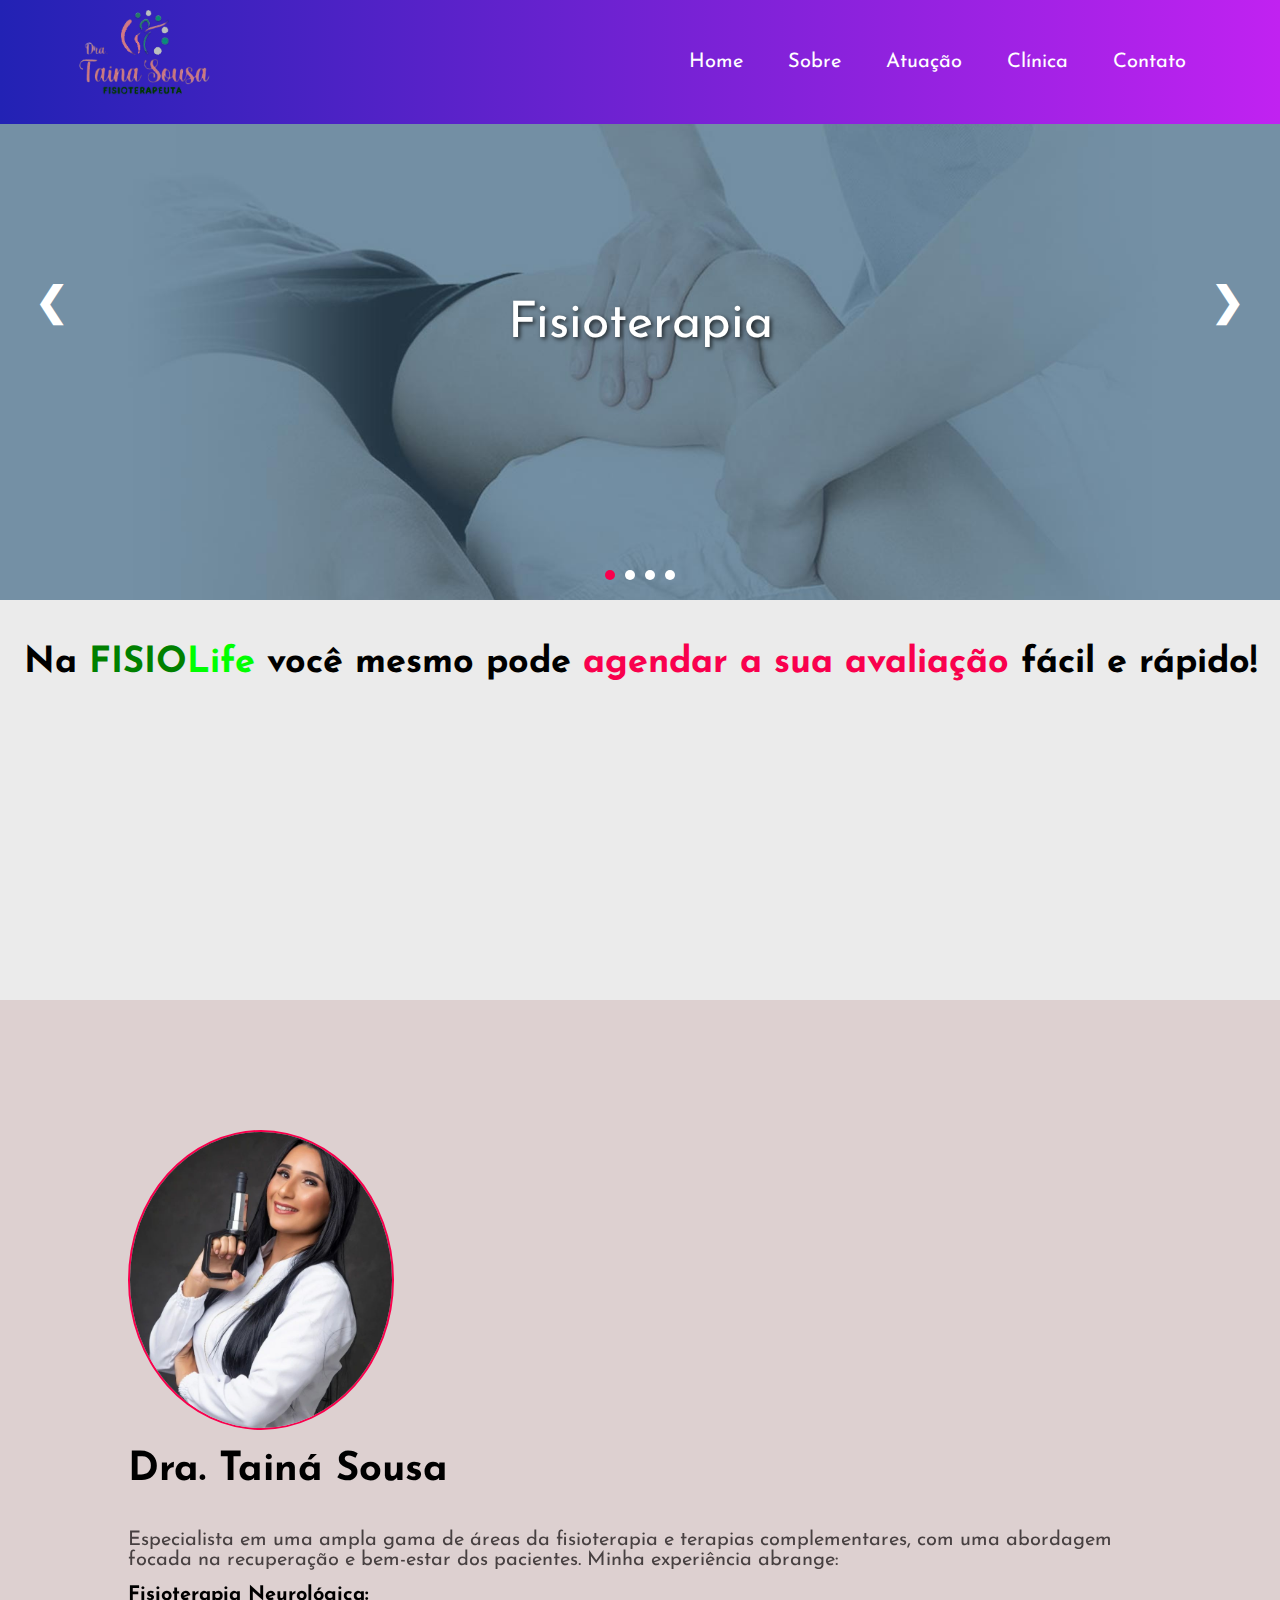
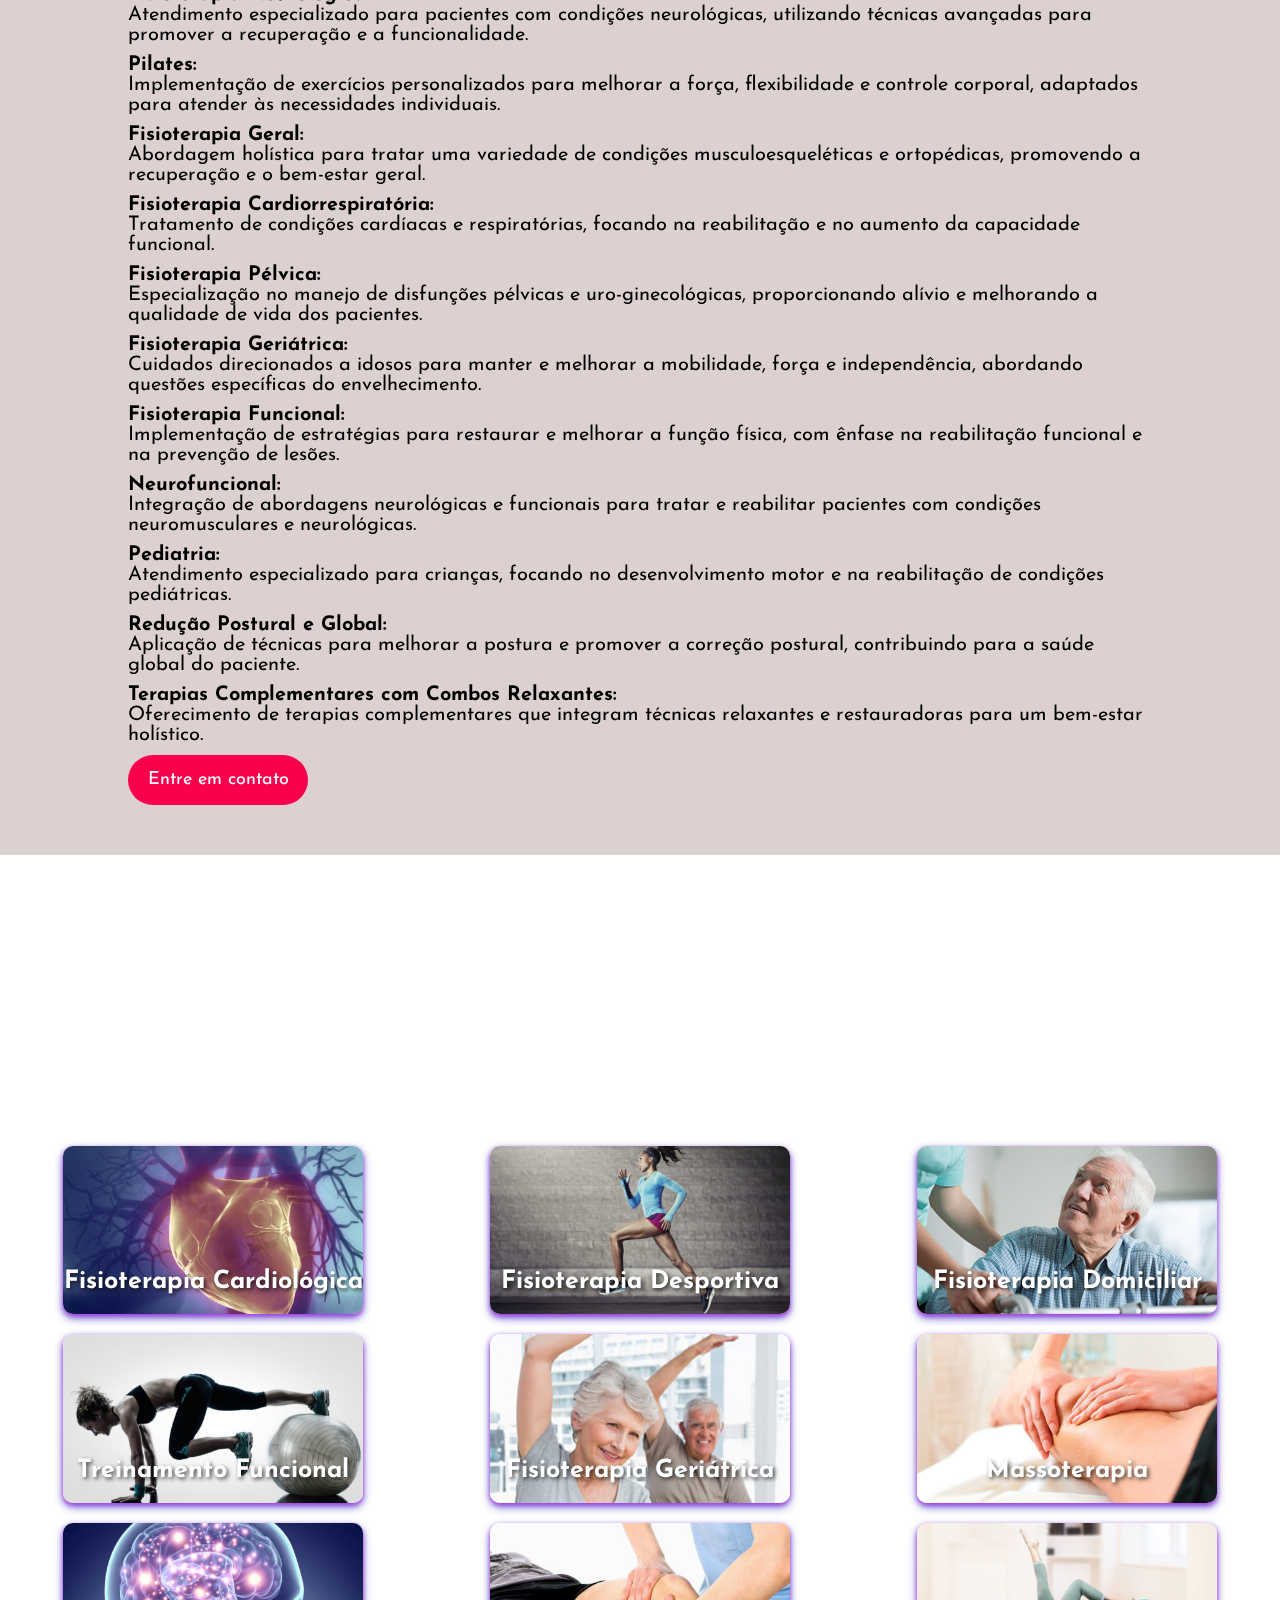
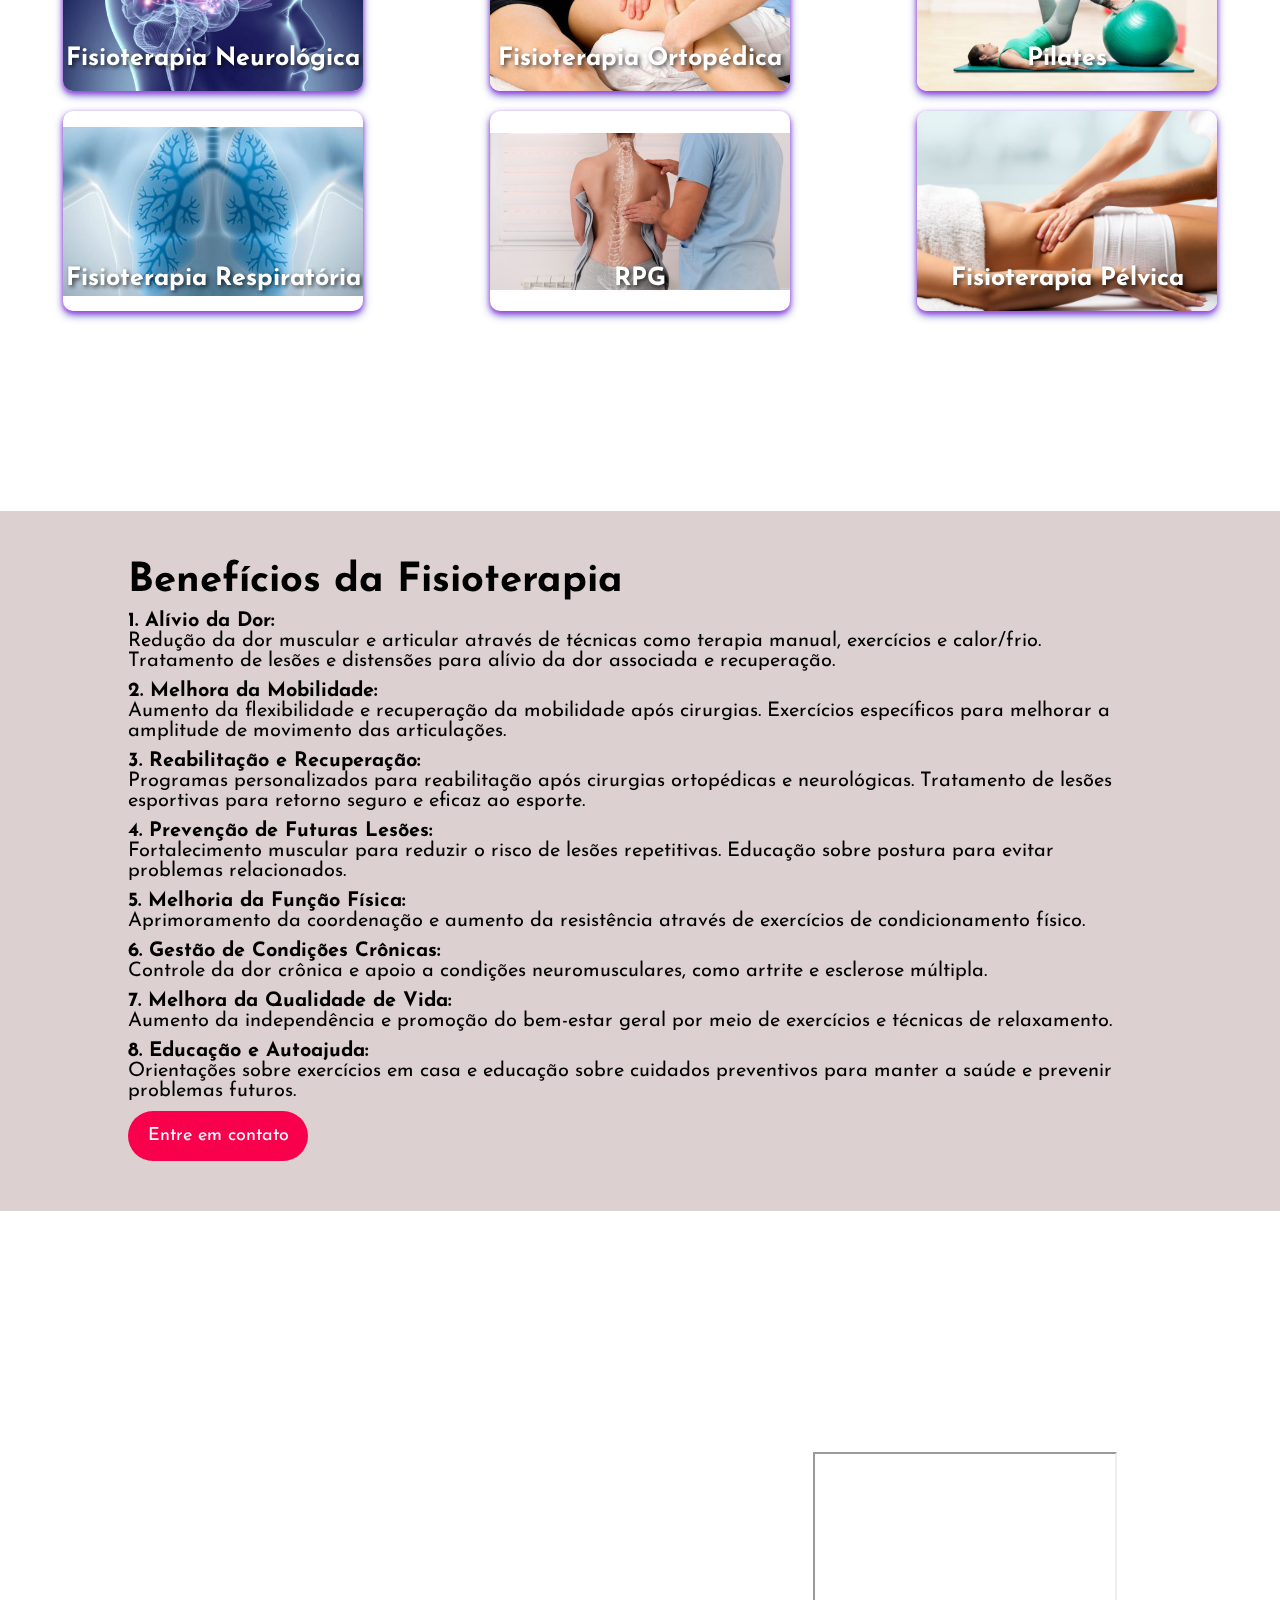
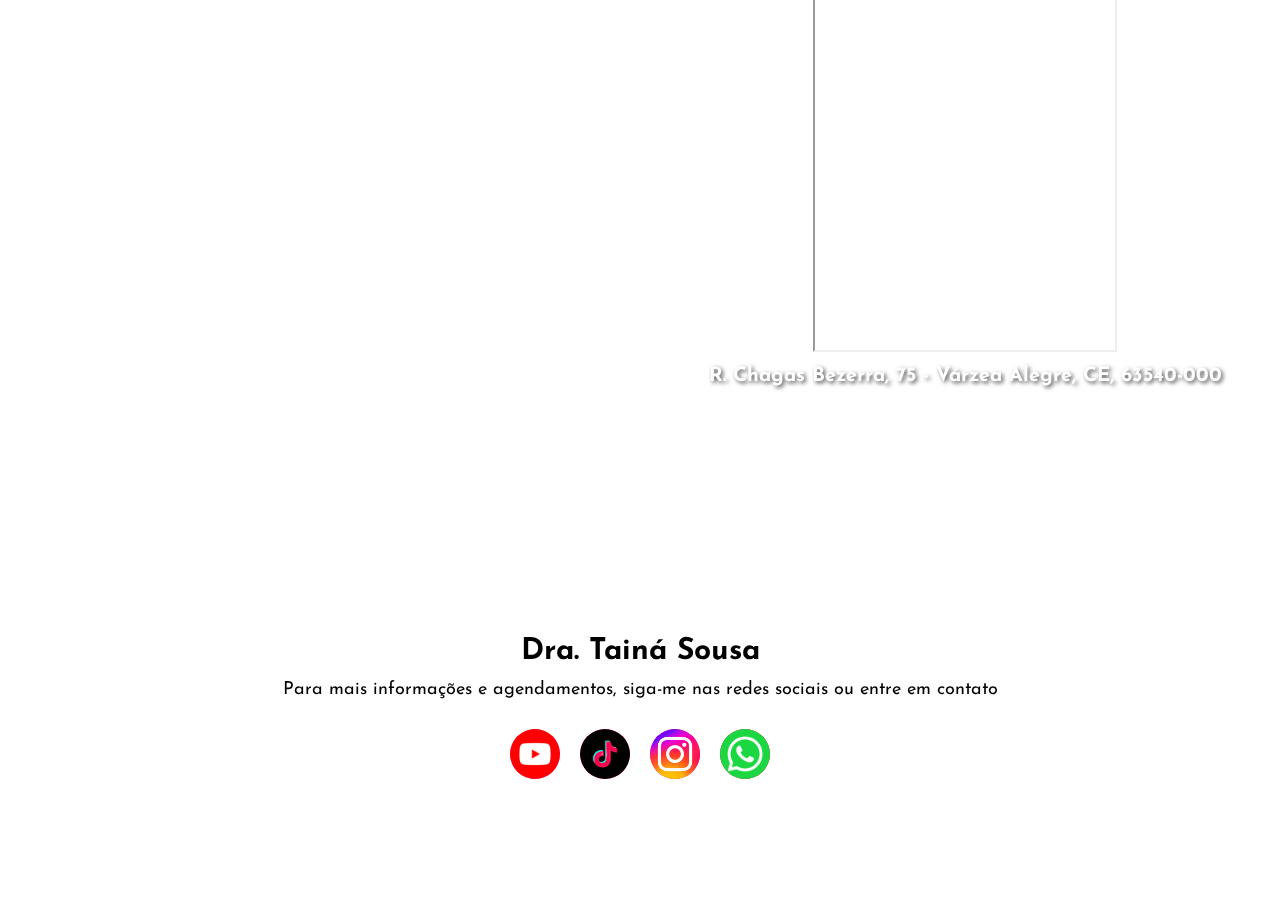
==== commit c6b2ea9c: "fefafaefeafg" ====
--- a/index.html
+++ b/index.html
@@ -271,7 +271,7 @@
         </div>
         <div class="cards">
           <a href="./public/projeto12/index.html"
-            ><h5>Palmilhas Ortopédicas</h5>
+            ><h5>Fisioterapia Pélvica</h5>
             <img src="./img/Fisioterapia/12.png" alt="Projeto Bac Bo"
           /></a>
         </div>
@@ -345,9 +345,9 @@
         <!-- Aqui está o código para incorporar o vídeo do YouTube -->
         <div class="video">
           <iframe
-            src="https://www.youtube.com/embed/IU50Let_0aQ"
+            src="https://www.youtube.com/embed/IU50Let_0aQ?rel=0&modestbranding=1&controls=1"
             title="Vídeo do YouTube"
-            allow="accelerometer; autoplay; clipboard-write; encrypted-media; gyroscope; picture-in-picture"
+            allow="accelerometer; autoplay; clipboard-write; encrypted-media; gyroscope"
             allowfullscreen
           ></iframe>
         </div>
--- a/styles.css
+++ b/styles.css
@@ -94,7 +94,6 @@
 .link-menu {
   text-decoration: none;
   color: #ffffff;
-  border: 2px solid;
   padding: 3px 10px;
   border-radius: 8px;
   display: inline-block;
@@ -171,7 +170,7 @@
   bottom: 50%;
   width: auto;
   padding: 25px;
-  color: white;
+  color: rgb(255, 255, 255);
   font-weight: bold;
   font-size: 40px;
   border-radius: 0 3px 3px 0;
@@ -352,7 +351,7 @@
 .cards {
   width: 100%;
   max-width: 300px;
-
+  height: auto;
   position: relative;
   border-radius: 10px;
   overflow: hidden;
@@ -368,10 +367,8 @@
 .cards a img {
   width: 100%;
   height: 100%;
-  object-fit: contain; /* Ajusta a imagem para se ajustar dentro do contêiner */
+  object-fit: cover; /* Ajusta a imagem para preencher o contêiner */
   display: block;
-  box-shadow: 0 2px 4px rgba(193, 34, 241, 0.7),
-    0 4px 8px rgba(34, 34, 180, 0.7);
 }
 
 /* Estilo para o texto sobre a imagem */
@@ -480,6 +477,37 @@
 /*********************************/
 /*********************************/
 /* Media queries para ajustar o layout em diferentes tamanhos de tela */
+@media (max-width: 2600px) {
+  .cards-projetos {
+    grid-template-columns: repeat(3, 1fr);
+  }
+  .agendar {
+    margin-top: 5vh; /* Ajuste a margem superior em telas menores */
+  }
+  /* Contêiner do slider */
+  .slider {
+    position: relative;
+    width: 100%;
+    height: 100%;
+    display: flex;
+    transition: opacity 1s ease-in-out;
+  }
+  .slide img {
+    width: 100%;
+    height: 100%;
+    object-fit: cover; /* Ajusta a imagem para preencher o contêiner */
+  }
+  /* Slide individual */
+  .slide {
+    position: absolute;
+    width: 100%;
+    height: 100%;
+    opacity: 0;
+    transition: opacity 1s ease-in-out;
+    align-items: center;
+    justify-content: center;
+  }
+}
 @media (max-width: 1200px) {
   .cards-projetos {
     grid-template-columns: repeat(3, 1fr);
@@ -515,7 +543,11 @@
     height: 50px;
     margin-top: 20px;
   }
-
+  .slide img {
+    width: 100%;
+    height: 100%;
+    object-fit: cover; /* Ajusta a imagem para preencher o contêiner */
+  }
   .minha-foto {
     display: none;
   }
@@ -531,7 +563,6 @@
   .link-menu {
     text-decoration: none;
     color: #ffffff;
-    border: 2px solid;
     padding: 1px 1px;
     border-radius: 4px;
     display: inline-block;
@@ -950,7 +981,11 @@
     padding: 0.01% 2%;
     z-index: 1000;
   }
-
+  .slide img {
+    width: 100%;
+    height: 100%;
+    object-fit: cover; /* Ajusta a imagem para preencher o contêiner */
+  }
   /* Estilo do Menu Lateral */
   .side-menu {
     height: 100%;
@@ -1452,6 +1487,11 @@
   .caixa-principal {
     height: 80vh;
   }
+  .slide img {
+    width: 100%;
+    height: 100%;
+    object-fit: cover; /* Ajusta a imagem para preencher o contêiner */
+  }
 
   /* Estilo do Menu Lateral */
   .side-menu {
@@ -1956,7 +1996,11 @@
   .caixa-principal {
     height: 80vh;
   }
-
+  .slide img {
+    width: 100%;
+    height: 100%;
+    object-fit: cover; /* Ajusta a imagem para preencher o contêiner */
+  }
   /* Estilo do Menu Lateral */
   .side-menu {
     height: 100%;
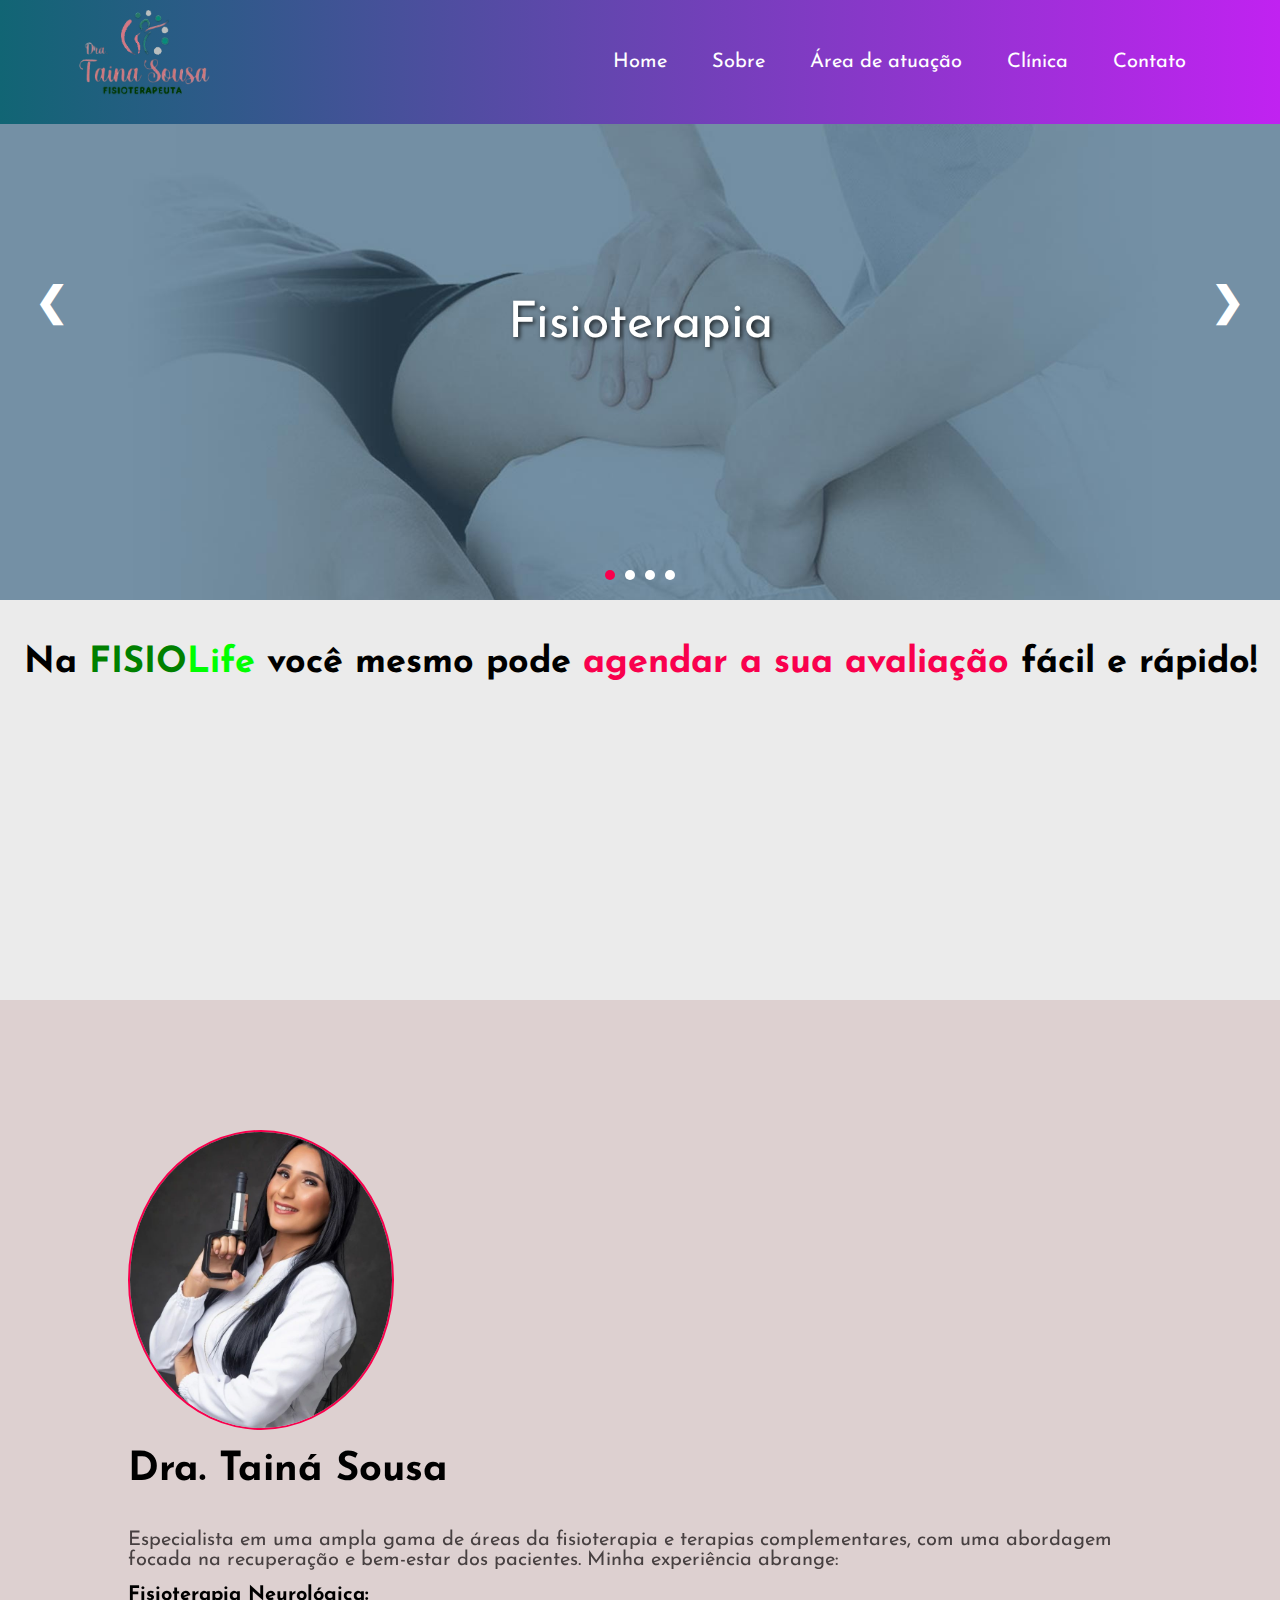
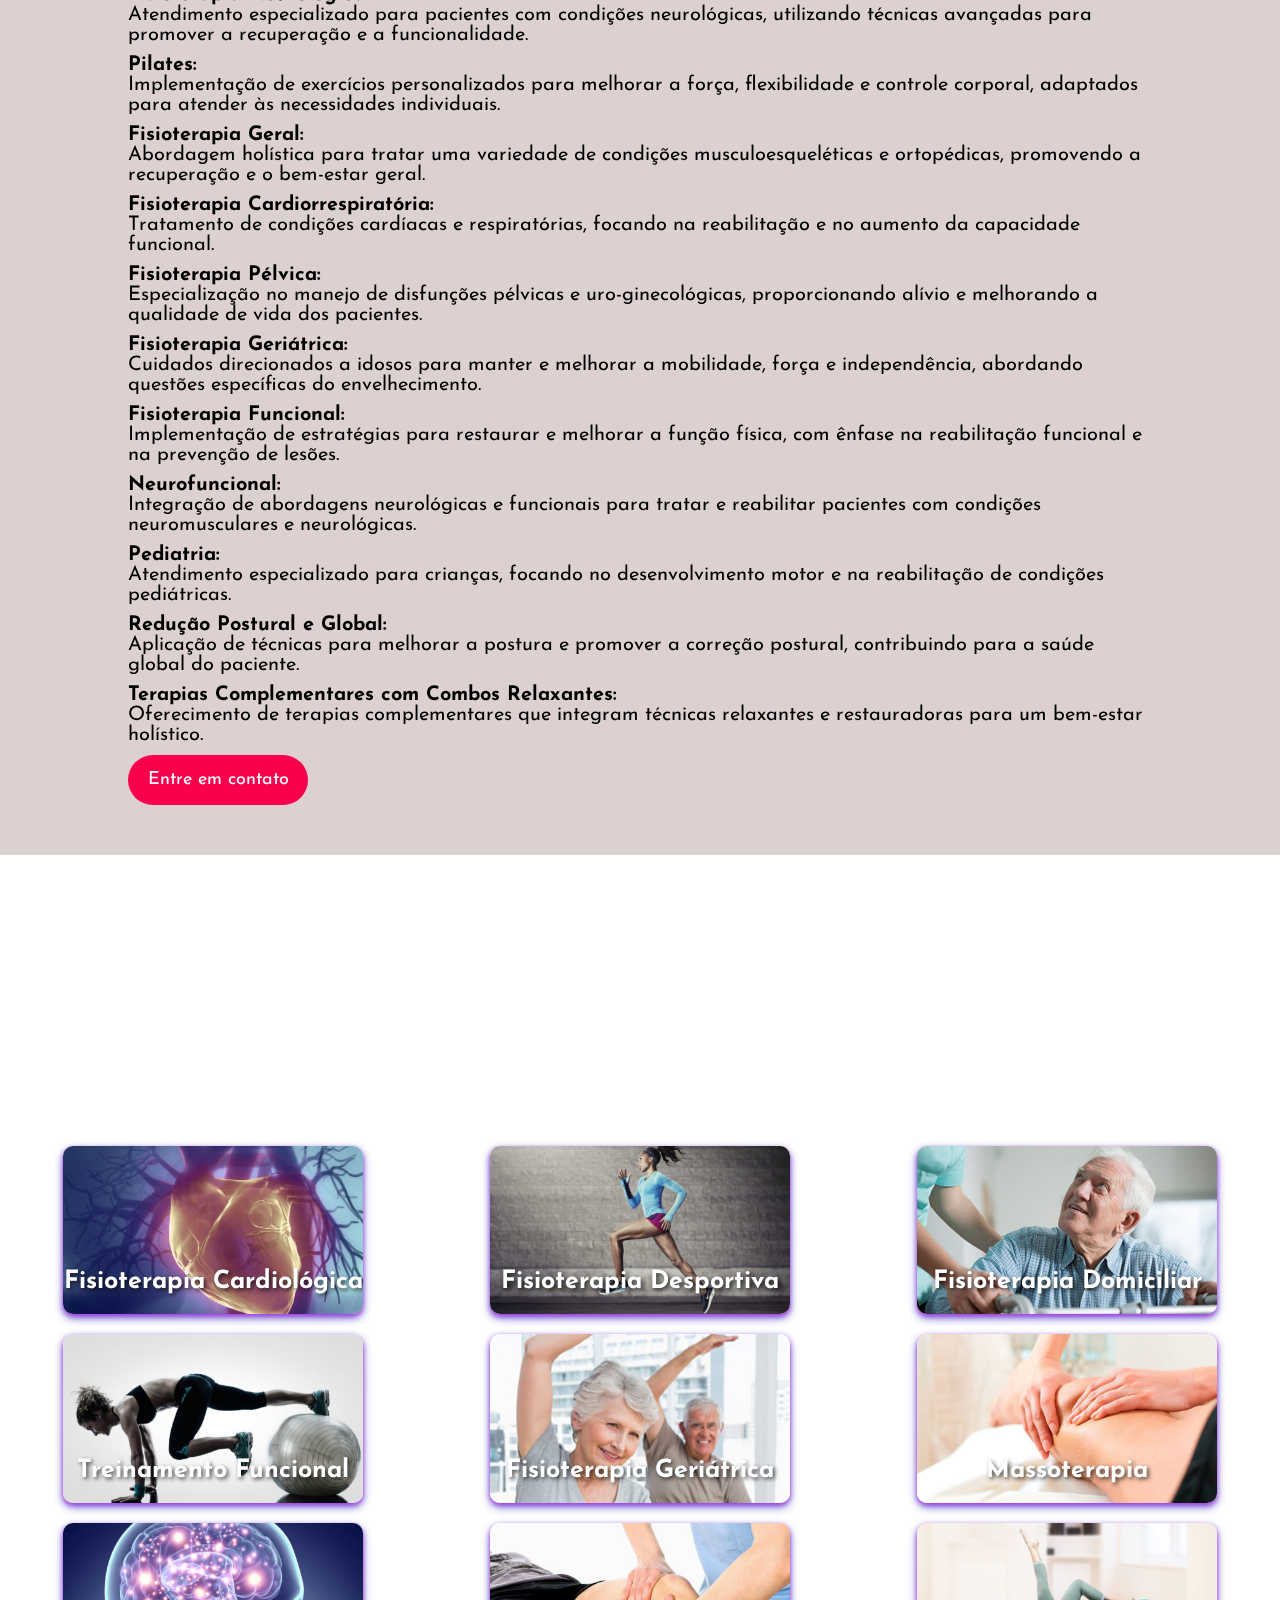
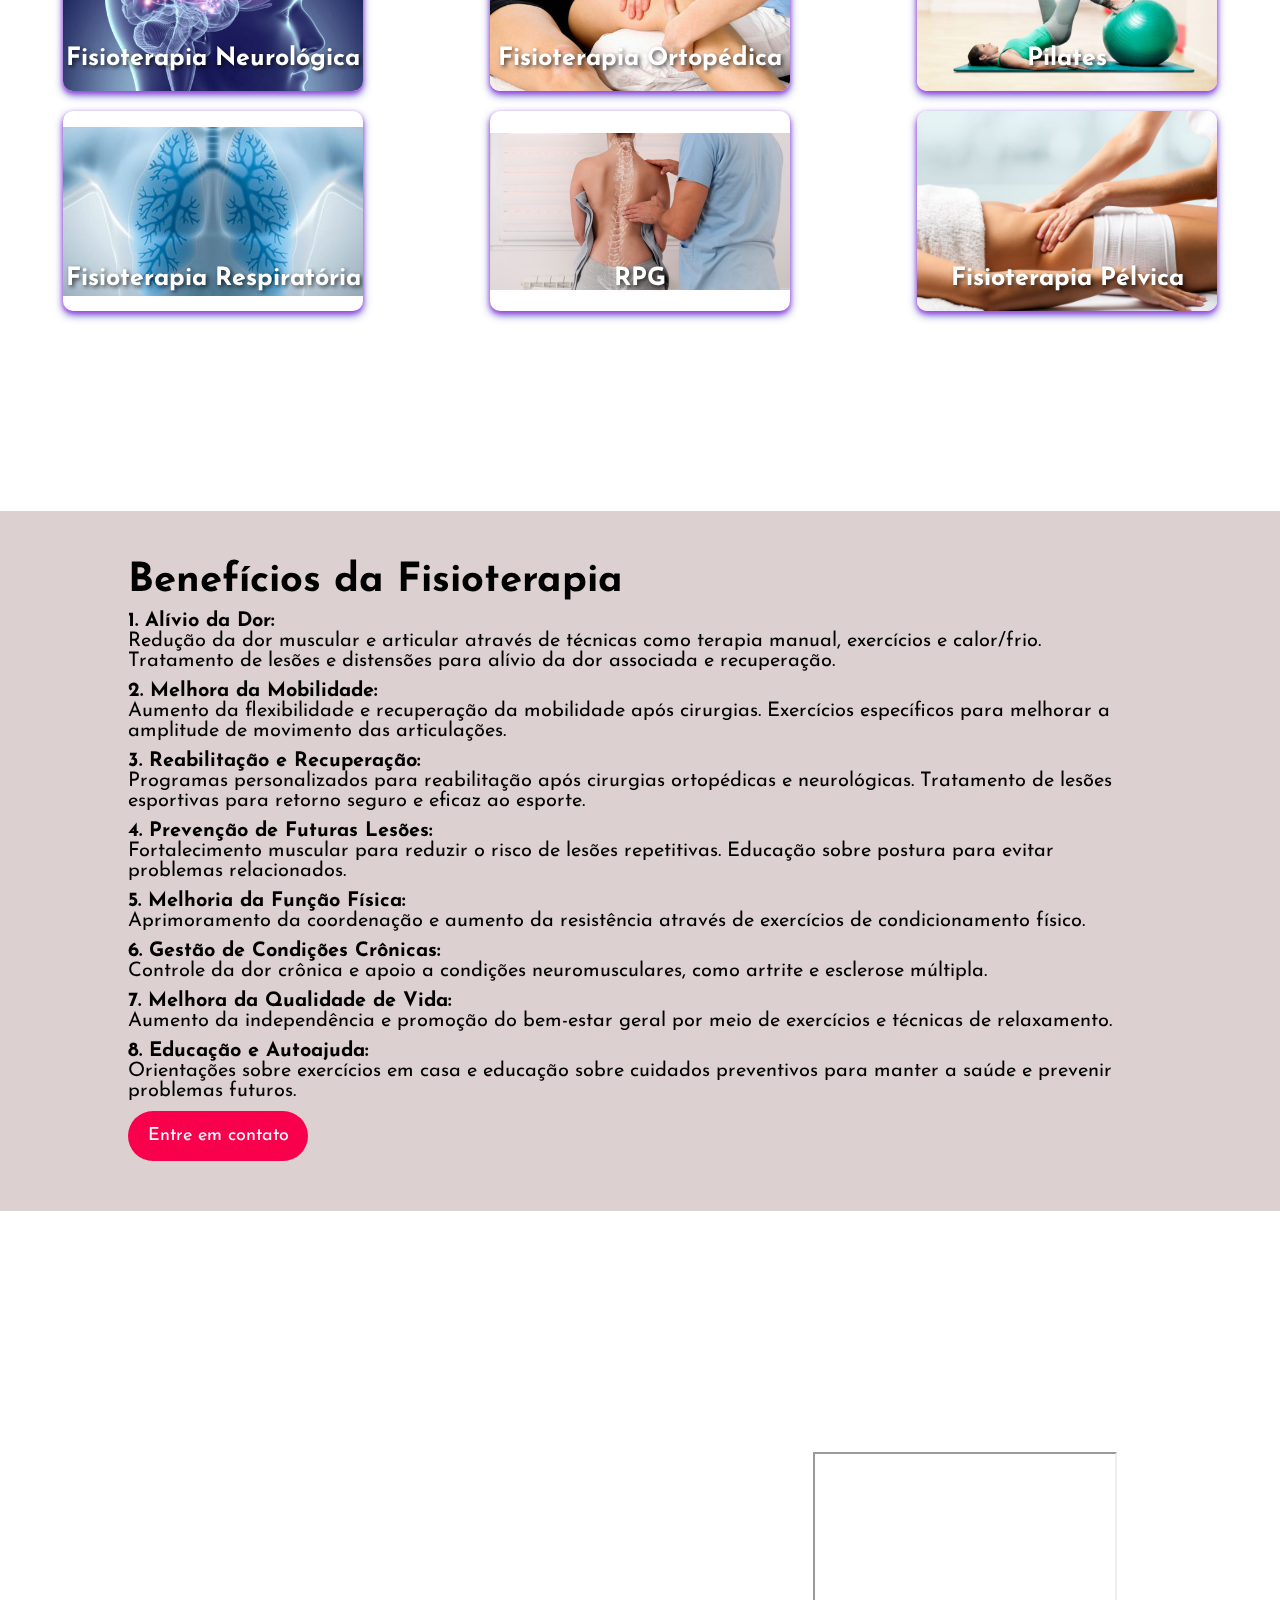
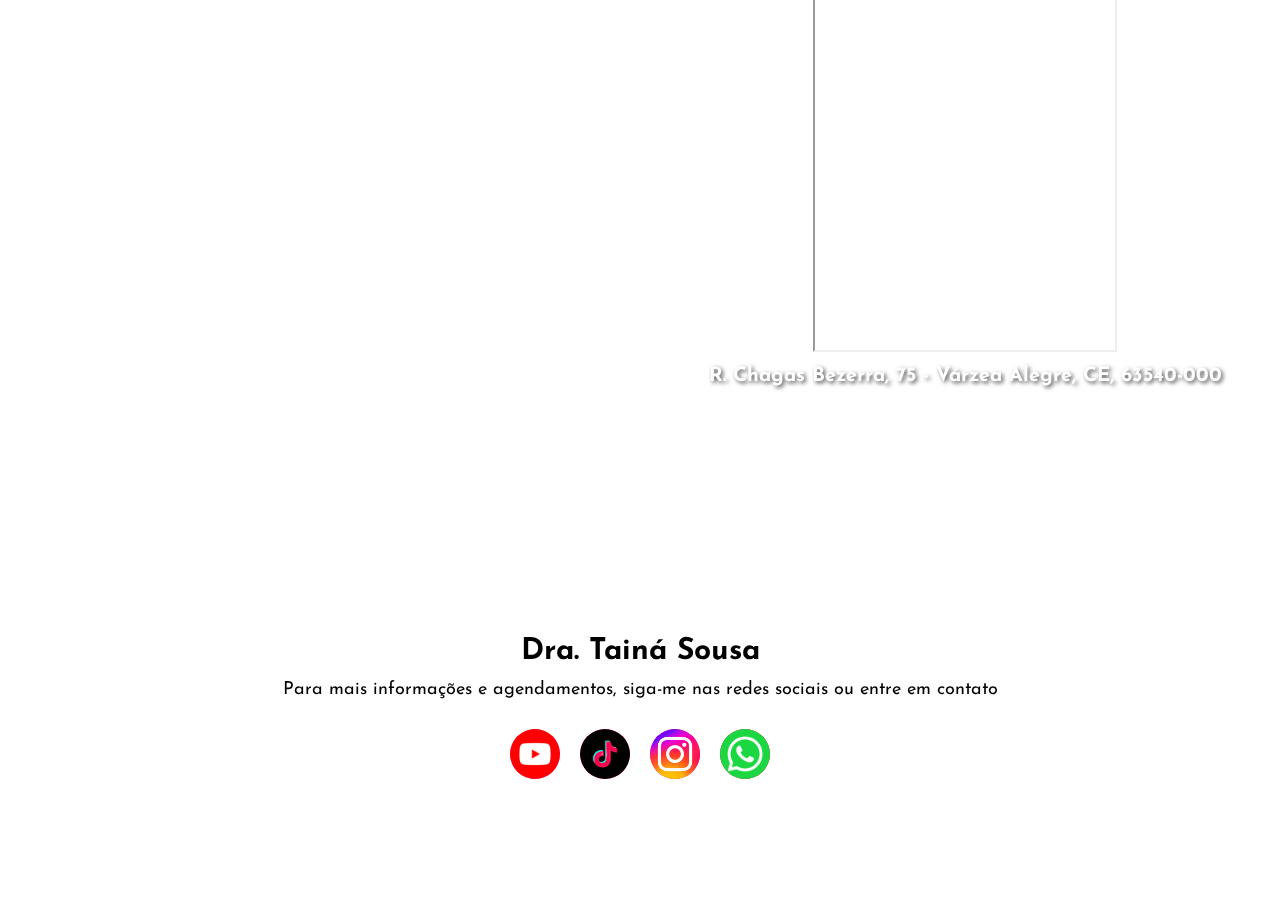
==== commit b0702943: "fefaefefae" ====
--- a/index.html
+++ b/index.html
@@ -52,7 +52,7 @@
         <ul>
           <li><a class="link-menu" href="#home">Home</a></li>
           <li><a class="link-menu" href="#sobre">Sobre</a></li>
-          <li><a class="link-menu" href="#projetos">Atuação</a></li>
+          <li><a class="link-menu" href="#projetos">Área de atuação</a></li>
           <li><a class="link-menu" href="#clinica">Clínica</a></li>
           <li><a class="link-menu" href="#fale-comigo">Contato</a></li>
         </ul>
@@ -342,7 +342,6 @@
       <h2>CONHEÇA NOSSA CLÍNICA</h2>
 
       <div class="video-clinica">
-        <!-- Aqui está o código para incorporar o vídeo do YouTube -->
         <div class="video">
           <iframe
             src="https://www.youtube.com/embed/IU50Let_0aQ?rel=0&modestbranding=1&controls=1"
@@ -352,7 +351,6 @@
           ></iframe>
         </div>
 
-        <!-- Aqui está o código para incorporar o MapBox -->
         <div class="map">
           <iframe
             src="https://www.google.com/maps/embed?pb=!1m18!1m12!1m3!1d3961.820586284855!2d-39.29602032409478!3d-6.791673566424104!2m3!1f0!2f0!3f0!3m2!1i1024!2i768!4f13.1!3m3!1m2!1s0x7a3b49dc5597b9f%3A0x62aee1d06b13b2bb!2sR.%20Chagas%20Bezerra%2C%2075%20-%20V%C3%A1rzea%20Alegre%2C%20CE%2C%2063540-000!5e0!3m2!1spt-BR!2sbr!4v1723305039565!5m2!1spt-BR!2sbr"
@@ -471,13 +469,12 @@
         const sideMenu = document.getElementById("side-menu");
         const menuButton = document.querySelector(".openbtn");
 
-        // Toggle menu visibility by adding/removing the 'hidden' class
         if (sideMenu.classList.contains("hidden")) {
           sideMenu.classList.remove("hidden");
-          menuButton.textContent = "✖"; // Update button text to "close"
+          menuButton.textContent = "✖";
         } else {
           sideMenu.classList.add("hidden");
-          menuButton.textContent = "☰"; // Update button text to "menu"
+          menuButton.textContent = "☰";
         }
       }
 
@@ -487,12 +484,11 @@
 
         if (!sideMenu.classList.contains("hidden")) {
           sideMenu.classList.add("hidden");
-          menuButton.textContent = "☰"; // Update button text to "menu"
+          menuButton.textContent = "☰";
         }
       }
 
       document.addEventListener("DOMContentLoaded", () => {
-        // Adiciona o ouvinte de clique para os links do menu lateral
         const menuLinks = document.querySelectorAll(".menu-link");
         menuLinks.forEach((link) => {
           link.addEventListener("click", () => {
@@ -507,7 +503,6 @@
           });
         });
 
-        // Adiciona ouvintes de clique para outros elementos (se necessário)
         document
           .querySelector(".prev")
           .addEventListener("click", () => plusSlides(-1));
@@ -519,7 +514,7 @@
         dots.forEach((dot, index) => {
           dot.addEventListener("click", () => currentSlide(index));
         });
-        // Fecha o menu se clicar fora do menu lateral
+
         document.addEventListener("click", (event) => {
           const sideMenu = document.getElementById("side-menu");
           const menuButton = document.querySelector(".openbtn");
--- a/styles.css
+++ b/styles.css
@@ -68,7 +68,7 @@
   align-items: center;
   justify-content: space-between;
   width: 100%;
-  background: linear-gradient(to right, #2222b4, #c122f1);
+  background: linear-gradient(to right, #116574, #c122f1);
   padding: 0.01% 5%;
   z-index: 1000;
 }
@@ -535,7 +535,7 @@
     align-items: center;
     justify-content: space-between;
     width: 100%;
-    background: linear-gradient(to right, #2222b4, #c122f1);
+    background: linear-gradient(to right, #116574, #c122f1);
     padding: 0.01% 2%;
     z-index: 1000;
   }
@@ -977,15 +977,17 @@
     align-items: center;
     justify-content: space-between;
     width: 100%;
-    background: linear-gradient(to right, #2222b4, #c122f1);
-    padding: 0.01% 2%;
+    background: linear-gradient(to right, #116574, #c122f1);
+    padding: 2%;
     z-index: 1000;
   }
+
   .slide img {
     width: 100%;
     height: 100%;
     object-fit: cover; /* Ajusta a imagem para preencher o contêiner */
   }
+
   /* Estilo do Menu Lateral */
   .side-menu {
     height: 100%;
@@ -994,7 +996,7 @@
     right: -250px; /* Inicialmente escondido à esquerda */
     background-color: #333;
     width: 50%;
-    background: linear-gradient(to right, #2222b4, #c122f1);
+    background: linear-gradient(to right, #116574, #c122f1);
     overflow-x: hidden;
     padding-top: 60px;
     z-index: 1000; /* Para garantir que o menu fique sobre outros elementos */
@@ -1013,8 +1015,8 @@
     transition: color 0.3s;
   }
   .openbtn:hover {
-    background: linear-gradient(to right, #2222b4, #c122f1);
-    color: #fff; /* Cor do texto ao passar o mouse */
+    background: linear-gradient(to right, #ffffff, #ffffff);
+    color: #0e0d0d; /* Cor do texto ao passar o mouse */
   }
   .side-menu a:hover {
     color: #f1f1f1;
@@ -1041,8 +1043,8 @@
   }
   .openbtn {
     display: block; /* Mostra o botão para abrir o menu lateral em telas pequenas */
-    background: linear-gradient(to right, #2222b4, #c122f1);
-    color: #fff; /* Cor do texto ao passar o mouse */
+    background: linear-gradient(to right, #fff, #fff);
+    color: #000; /* Cor do texto ao passar o mouse */
   }
 
   .side-menu {
@@ -1501,7 +1503,7 @@
     right: -250px; /* Inicialmente escondido à esquerda */
     background-color: #333;
     width: 50%;
-    background: linear-gradient(to right, #2222b4, #c122f1);
+    background: linear-gradient(to right, #116574, #c122f1);
     overflow-x: hidden;
     padding-top: 60px;
     z-index: 1000; /* Para garantir que o menu fique sobre outros elementos */
@@ -1520,8 +1522,8 @@
     transition: color 0.3s;
   }
   .openbtn:hover {
-    background: linear-gradient(to right, #2222b4, #c122f1);
-    color: #fff; /* Cor do texto ao passar o mouse */
+    background: linear-gradient(to right, #fff, #fff);
+    color: #000; /* Cor do texto ao passar o mouse */
   }
   .side-menu a:hover {
     color: #f1f1f1;
@@ -1548,8 +1550,8 @@
   }
   .openbtn {
     display: block; /* Mostra o botão para abrir o menu lateral em telas pequenas */
-    background: linear-gradient(to right, #2222b4, #c122f1);
-    color: #fff; /* Cor do texto ao passar o mouse */
+    background: linear-gradient(to right, #fff, #fff);
+    color: #000; /* Cor do texto ao passar o mouse */
   }
 
   .side-menu {
@@ -2009,7 +2011,7 @@
     right: -250px; /* Inicialmente escondido à esquerda */
     background-color: #333;
     width: 50%;
-    background: linear-gradient(to right, #2222b4, #c122f1);
+    background: linear-gradient(to right, #116574, #c122f1);
     overflow-x: hidden;
     padding-top: 60px;
     z-index: 1000; /* Para garantir que o menu fique sobre outros elementos */
@@ -2028,8 +2030,8 @@
     transition: color 0.3s;
   }
   .openbtn:hover {
-    background: linear-gradient(to right, #2222b4, #c122f1);
-    color: #fff; /* Cor do texto ao passar o mouse */
+    background: linear-gradient(to right, #fff, #fff);
+    color: #000; /* Cor do texto ao passar o mouse */
   }
   .side-menu a:hover {
     color: #f1f1f1;
@@ -2056,8 +2058,8 @@
   }
   .openbtn {
     display: block; /* Mostra o botão para abrir o menu lateral em telas pequenas */
-    background: linear-gradient(to right, #2222b4, #c122f1);
-    color: #fff; /* Cor do texto ao passar o mouse */
+    background: linear-gradient(to right, #fff, #fff);
+    color: #000; /* Cor do texto ao passar o mouse */
   }
 
   .side-menu {
